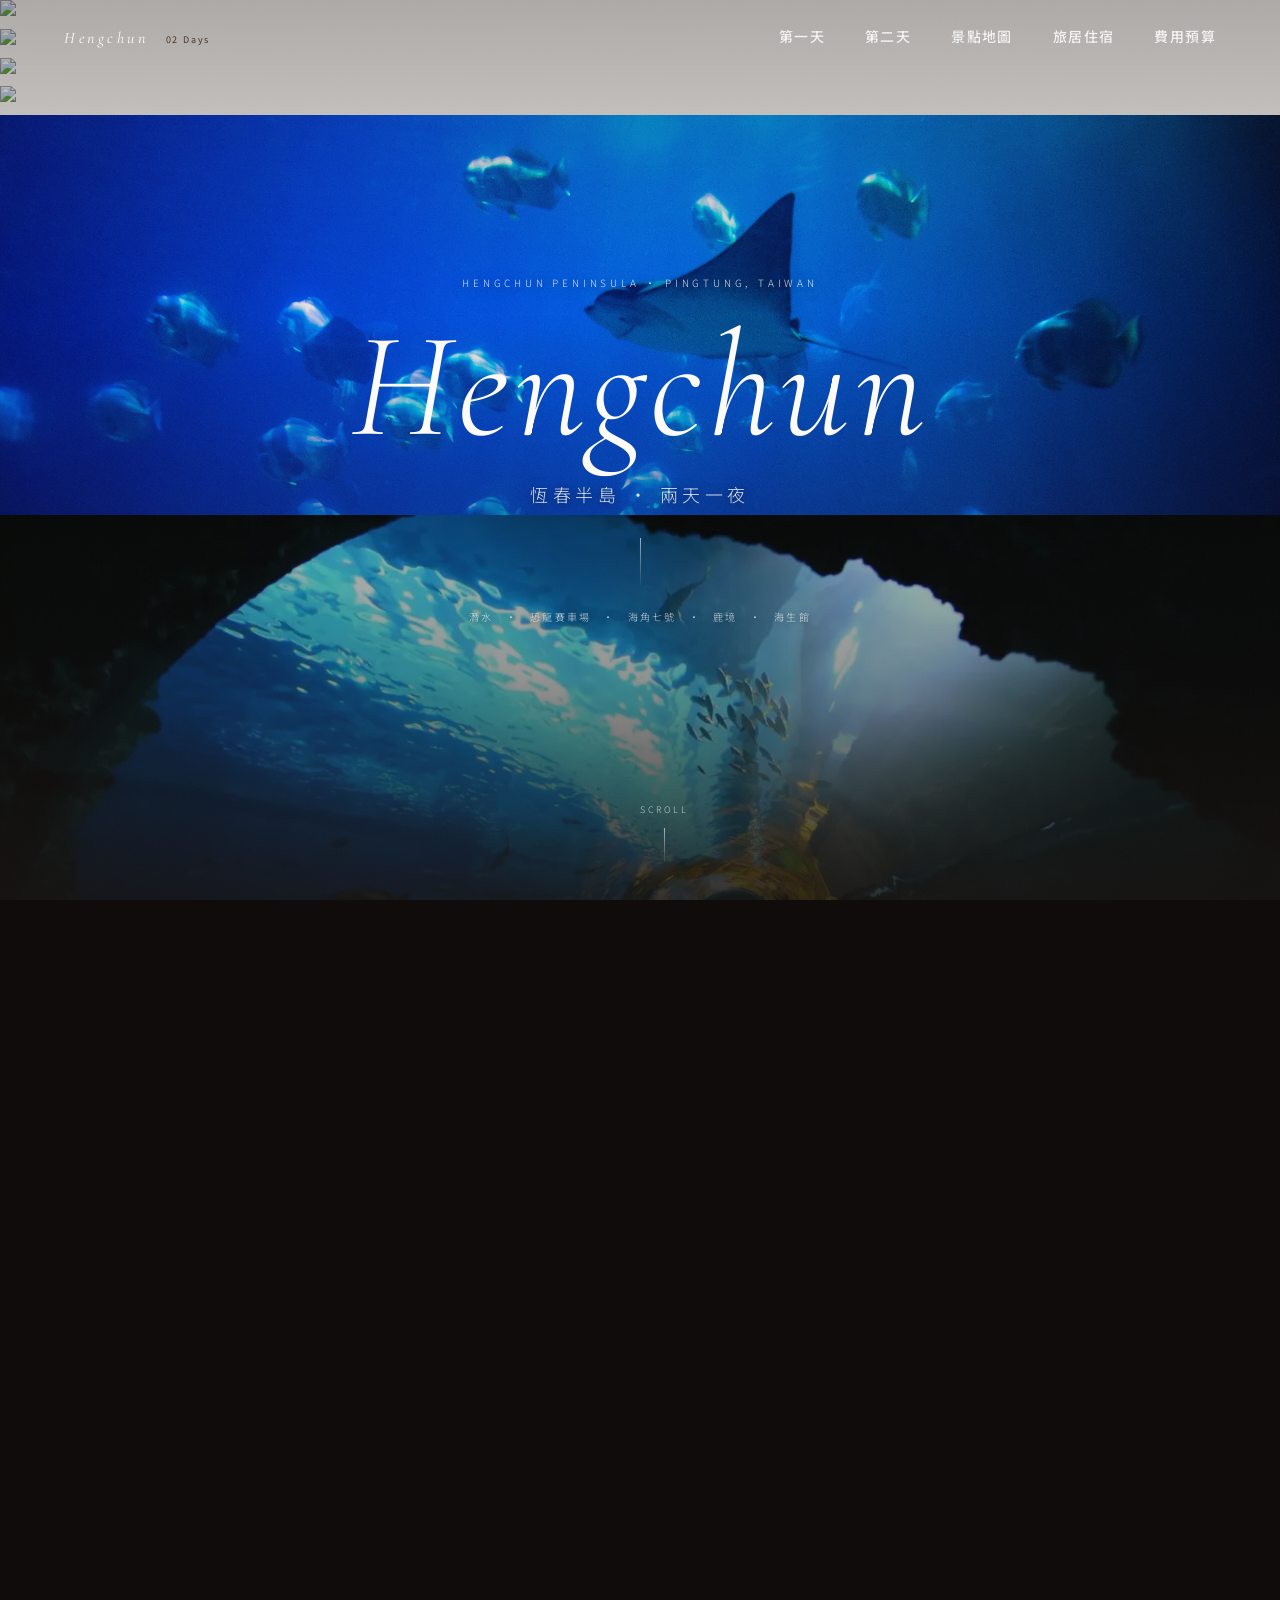
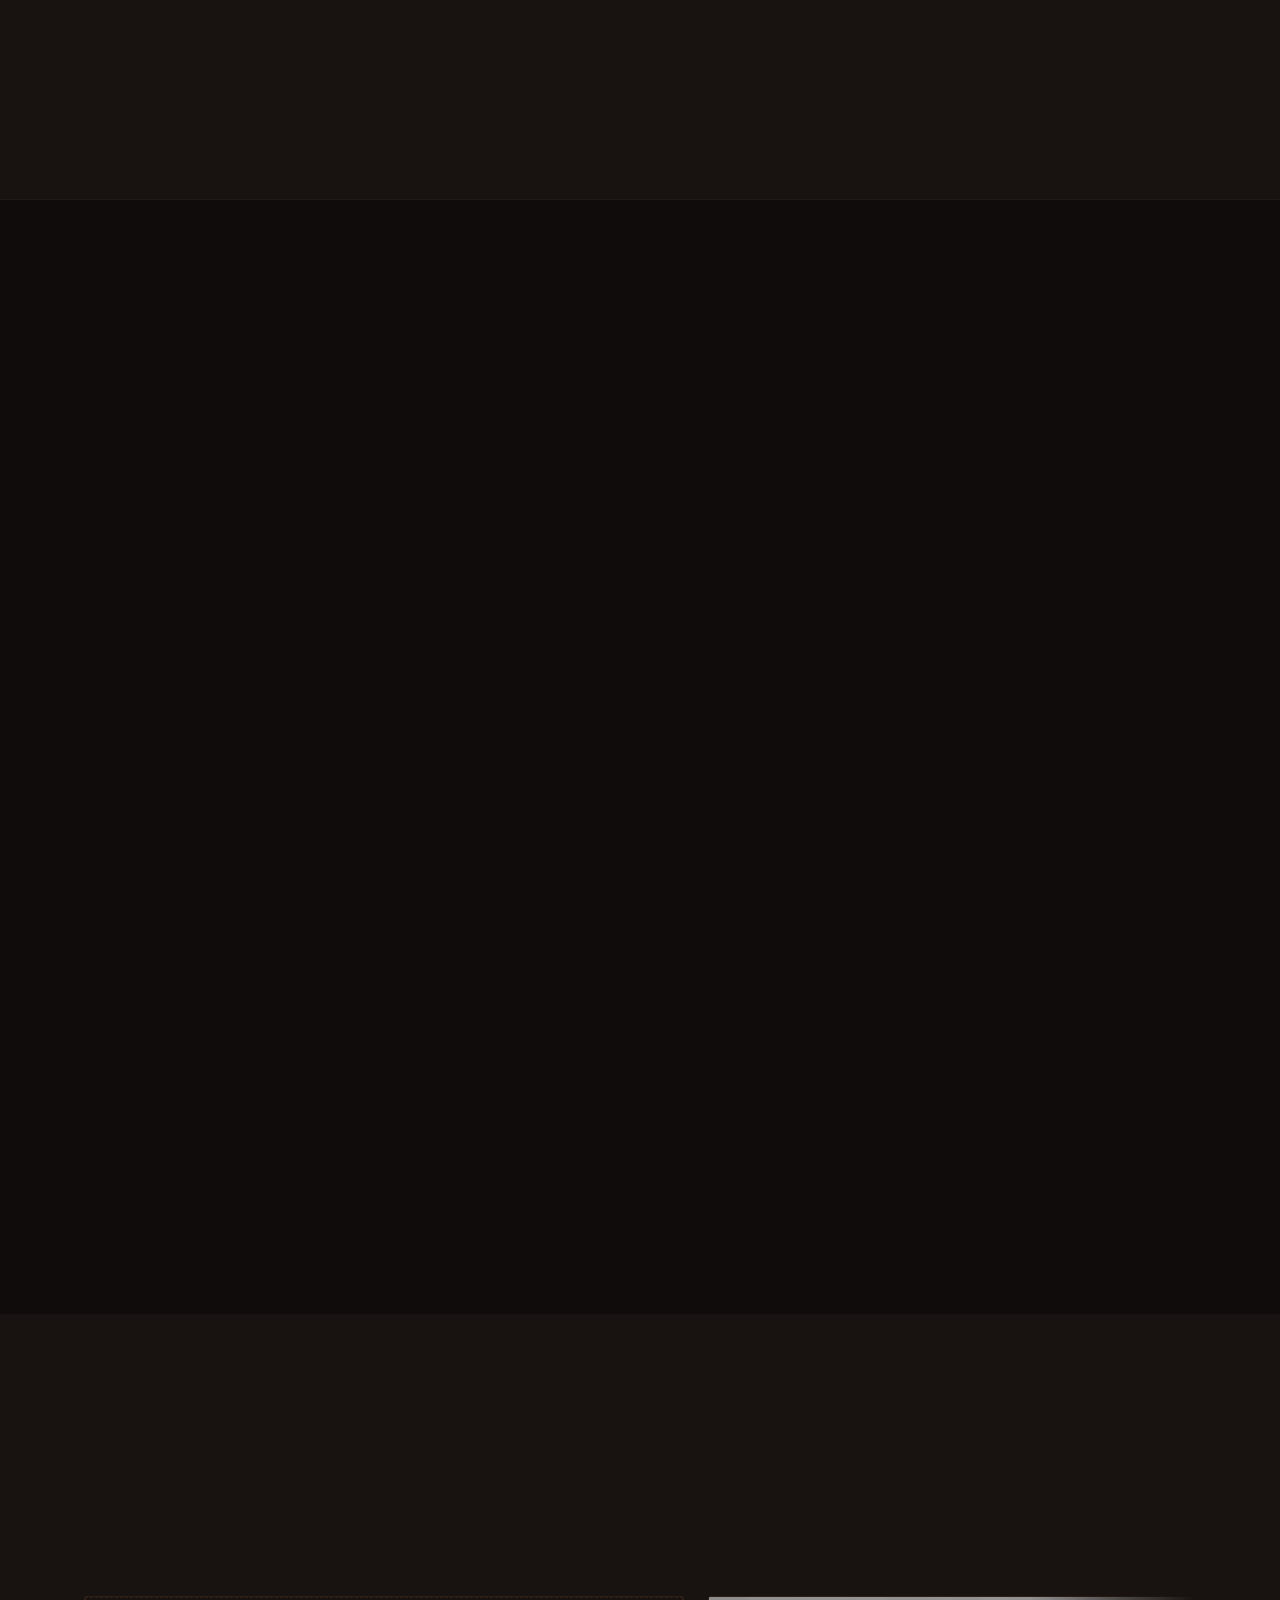
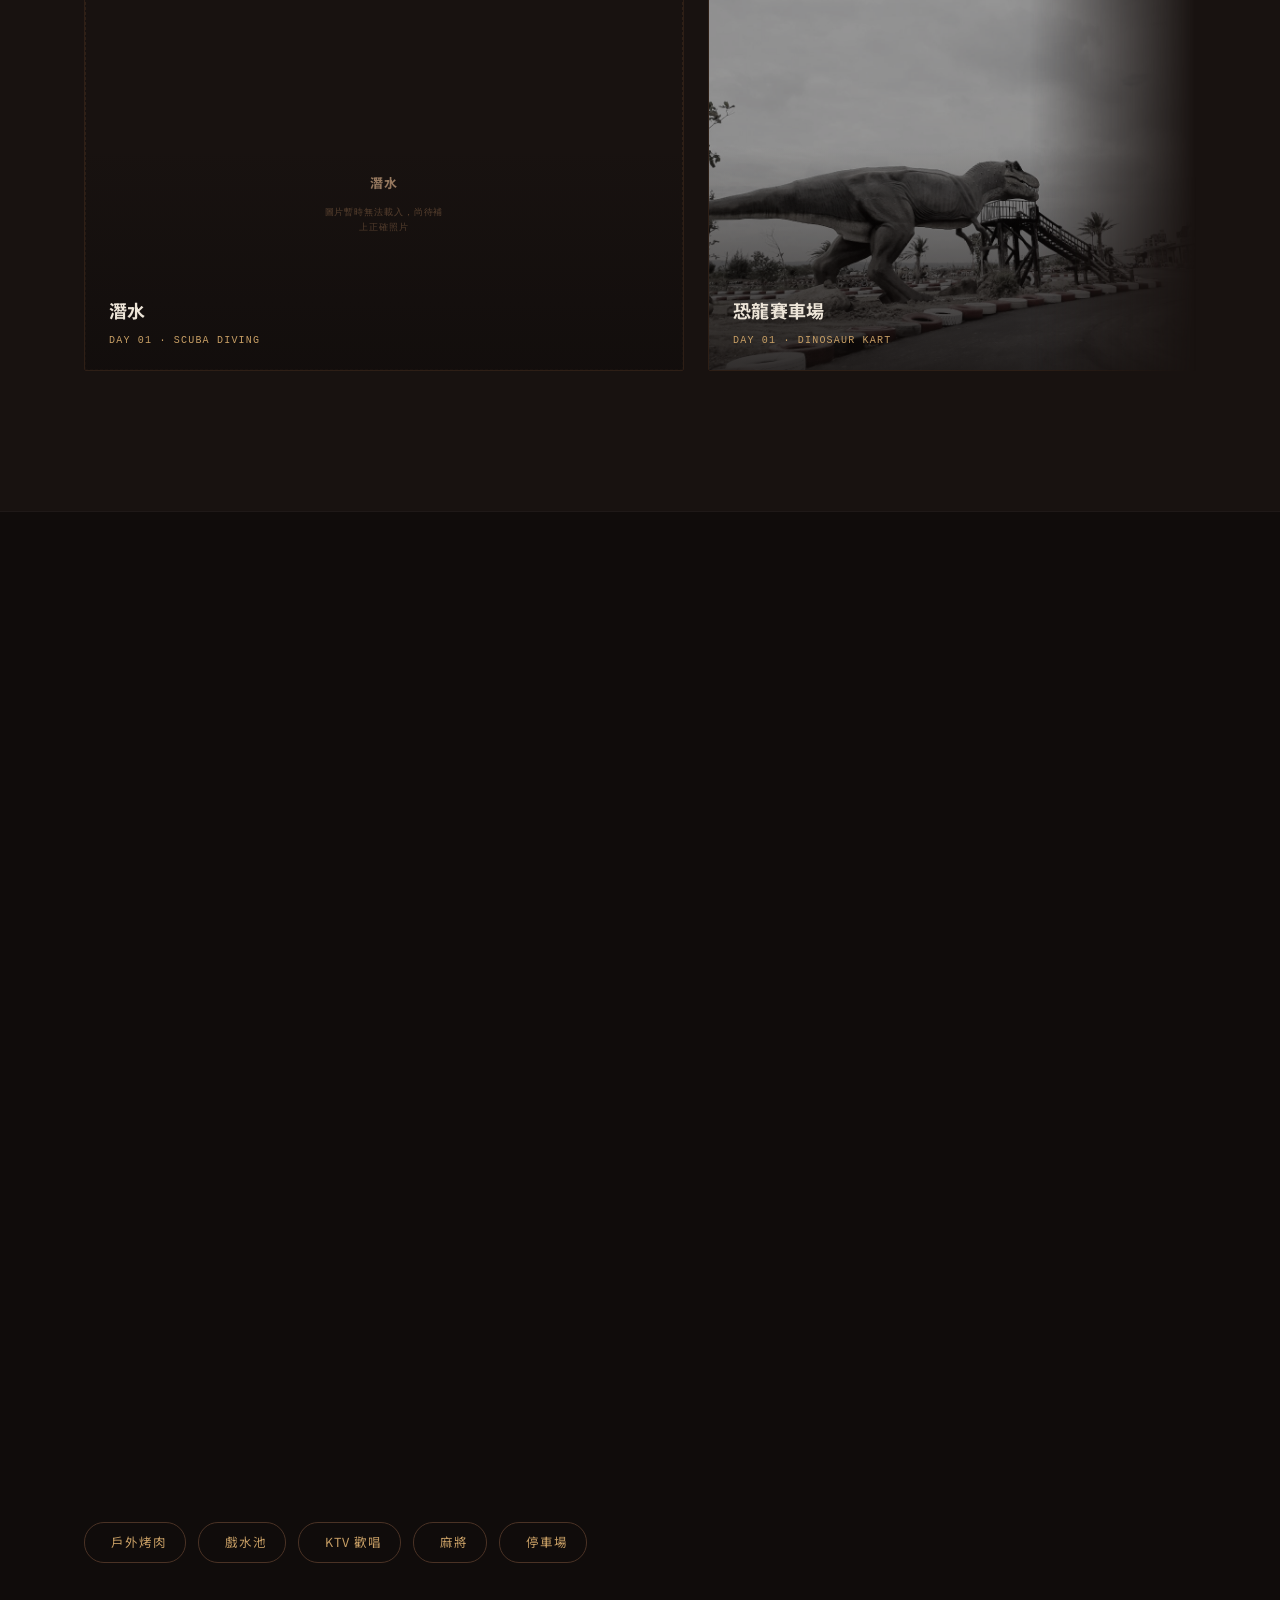
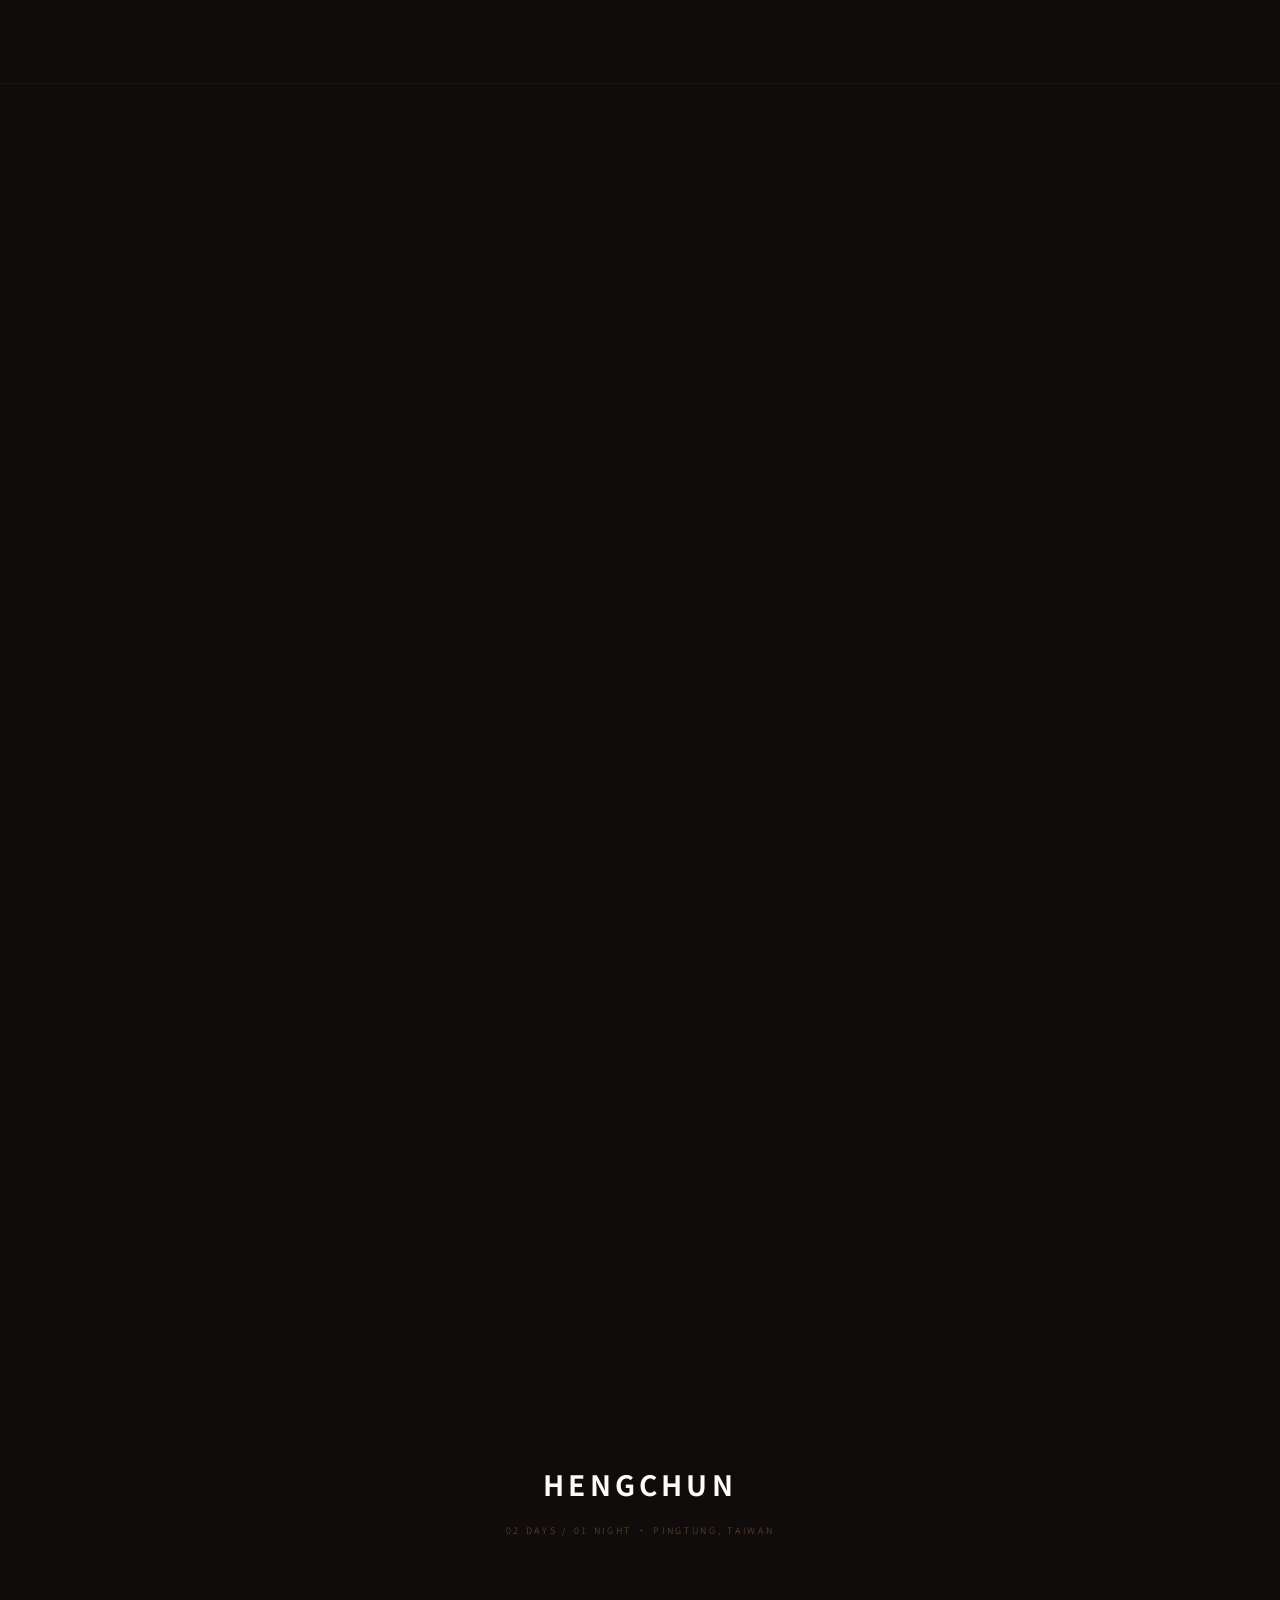
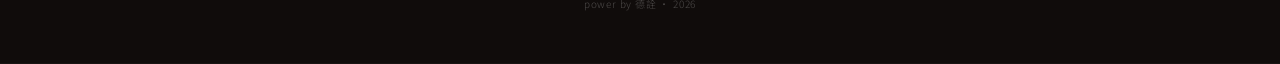
==== 恆春兩天一夜.html @ 7e2b0927 "Init Hengchun trip website" ====
<!DOCTYPE html>
<html lang="zh-Hant">
<head>
<meta charset="UTF-8">
<meta name="viewport" content="width=device-width, initial-scale=1.0">
<title>恆春兩天一夜｜HENGCHUN · 02 DAYS ONE NIGHT</title>
<meta name="description" content="恆春半島兩天一夜行程攻略，包含潛水、恐龍賽車場、海角七號、鹿境梅花鹿、海生館，六人同行的完整預算規劃。">

<link rel="preconnect" href="https://fonts.googleapis.com">
<link rel="preconnect" href="https://fonts.gstatic.com" crossorigin>
<link href="https://fonts.googleapis.com/css2?family=Cormorant+Garamond:ital,wght@0,300;0,400;0,500;0,600;1,300;1,400;1,500&family=Noto+Sans+TC:wght@300;400;500;700&display=swap" rel="stylesheet">

<link rel="stylesheet" href="https://cdnjs.cloudflare.com/ajax/libs/Swiper/11.0.5/swiper-bundle.min.css">
<script src="https://unpkg.com/lucide@latest/dist/umd/lucide.js"></script>

<style>
/* ================================================================
   HENGCHUN — 重設計版本 2.0
   Hoshinoya 精品旅宿 × 日式手感 × 南國暖棕
   Curtain Reveal · Parallax · Paper Texture · Magazine Editorial
   ================================================================ */

:root {
  /* ─── 色盤：深色系反轉（Gary's Lab 黑/金棕風格） ─── */
  --c-950: #FEFCF9;   /* 原極深，現改為暖白 */
  --c-900: #EDE5D8;   /* 象牙白 */
  --c-800: #D8C8B4;   /* 亞麻白 */
  --c-700: #C4A888;   /* 米沙 */
  --c-600: #A8876A;   /* 沙棕 */
  --c-500: #C89F65;   /* 金棕 (主強調色) */
  --c-400: #6B4E38;   /* 焦糖 */
  --c-300: #4A3225;   /* 紅棕 */
  --c-200: #2E1F16;   /* 栗木 */
  --c-100: #231916;   /* 深栗 */
  --c-50:  #181210;   /* 深黑棕 */
  --c-25:  #100C0B;   /* 極致深黑底 */
  --teal:  #6DB3A2;   /* 亮海色 (用於點綴) */
  --white: #FEFCF9;   /* 絕對白 */

  /* ─── 字體：最多兩種 + mono ─── */
  --f-display: 'Cormorant Garamond', 'Times New Roman', serif;
  --f-body:    'Noto Sans TC', -apple-system, BlinkMacSystemFont, sans-serif;
  --f-mono:    'Noto Sans Mono', 'SF Mono', 'Consolas', 'Liberation Mono', monospace;

  --container: 1240px;
  --gutter: clamp(20px, 5vw, 64px);
  --radius-s: 1px;
  --radius-m: 2px;

  --ease-out: cubic-bezier(0.16, 1, 0.3, 1);
  --ease-in-out: cubic-bezier(0.65, 0, 0.35, 1);
  --dur-s: 0.4s;
  --dur-m: 0.7s;
  --dur-l: 1.1s;
}

*, *::before, *::after { box-sizing: border-box; margin: 0; padding: 0; }
html { scroll-behavior: smooth; scroll-padding-top: 80px; }

body {
  font-family: var(--f-body);
  background: var(--c-25);
  color: var(--c-950);
  line-height: 1.8;
  font-weight: 300;
  -webkit-font-smoothing: antialiased;
  overflow-x: hidden;
}

img { display: block; max-width: 100%; }
a { color: inherit; text-decoration: none; }
button { font-family: inherit; background: none; border: none; cursor: pointer; color: inherit; }
ul { list-style: none; }
::selection { background: var(--c-700); color: var(--white); }

@media (prefers-reduced-motion: reduce) {
  *, *::before, *::after {
    animation-duration: 0.01ms !important;
    animation-iteration-count: 1 !important;
    transition-duration: 0.01ms !important;
    scroll-behavior: auto !important;
  }
}

.wrap { max-width: var(--container); margin: 0 auto; padding-left: var(--gutter); padding-right: var(--gutter); }

/* ─── 紙質感紋理 overlay ─── */
body::before {
  content: '';
  position: fixed;
  inset: 0;
  z-index: 9999;
  pointer-events: none;
  opacity: 0.028;
  background-image: url("data:image/svg+xml,%3Csvg xmlns='http://www.w3.org/2000/svg' width='300' height='300'%3E%3Cfilter id='n'%3E%3CfeTurbulence type='fractalNoise' baseFrequency='0.75' numOctaves='4' stitchTiles='stitch'/%3E%3C/filter%3E%3Crect width='300' height='300' filter='url(%23n)' opacity='1'/%3E%3C/svg%3E");
  background-size: 200px;
}

/* ─── 通用排版 ─── */
.eyebrow {
  font-family: var(--f-mono);
  font-size: 9.5px;
  letter-spacing: 0.12em;
  color: var(--c-500);
  font-weight: 400;
  display: flex;
  align-items: center;
  gap: 10px;
}
.eyebrow::before { content: '//'; color: var(--c-400); flex-shrink: 0; }

.mono-tag {
  font-family: var(--f-mono);
  font-size: 9px;
  letter-spacing: 0.08em;
  color: var(--c-500);
  background: var(--c-100);
  border: 1px solid var(--c-200);
  padding: 3px 8px;
  border-radius: 2px;
}

h1, h2, h3 { font-family: var(--f-body); font-weight: 700; letter-spacing: -0.02em; color: var(--c-950); }

.num { font-family: var(--f-body); font-weight: 700; }

/* ================================================================
   TOP PROGRESS BAR
   ================================================================ */
#progress-bar {
  position: fixed;
  top: 0; left: 0;
  height: 3px;
  width: 0%;
  background: var(--c-500);
  z-index: 9998;
  transition: width 0.1s linear;
  pointer-events: none;
}

.btn-line {
  display: inline-flex;
  align-items: center;
  gap: 10px;
  font-family: var(--f-body);
  font-size: 11px;
  font-weight: 500;
  letter-spacing: 0.18em;
  text-transform: uppercase;
  padding-bottom: 7px;
  border-bottom: 1px solid var(--c-300);
  transition: border-color 0.35s var(--ease-out), gap 0.35s var(--ease-out);
}
.btn-line:hover { border-color: var(--c-950); gap: 16px; }

/* ================================================================
   CURTAIN REVEAL — 布簾進場動畫
   ================================================================ */
.curtain-wrap {
  position: fixed;
  inset: 0;
  z-index: 10000;
  pointer-events: none;
  display: flex;
}
.curtain-left, .curtain-right {
  flex: 1;
  background: var(--c-25);
  transition: transform 1.4s cubic-bezier(0.77, 0, 0.18, 1);
  transition-delay: 0.3s;
  position: relative;
}
/* 刮痕紋理在布簾上 */
.curtain-left::after, .curtain-right::after {
  content: '';
  position: absolute;
  inset: 0;
  background-image: repeating-linear-gradient(
    90deg,
    transparent,
    transparent 3px,
    rgba(255,255,255,0.012) 3px,
    rgba(255,255,255,0.012) 4px
  );
}

/* 中央 logo on curtain */
.curtain-logo {
  position: fixed;
  top: 50%;
  left: 50%;
  transform: translate(-50%, -50%);
  z-index: 10001;
  text-align: center;
  color: var(--c-200);
  pointer-events: none;
  opacity: 1;
  transition: opacity 0.5s ease 1.3s;
}
.curtain-logo .cl-title {
  font-family: var(--f-body);
  font-size: clamp(28px, 5vw, 54px);
  font-weight: 700;
  letter-spacing: 0.06em;
  line-height: 1;
  color: var(--white);
}
.curtain-logo .cl-sub {
  font-family: var(--f-mono);
  font-size: 10px;
  letter-spacing: 0.4em;
  text-transform: uppercase;
  margin-top: 14px;
}
.curtain-logo .cl-progress {
  font-family: var(--f-mono);
  font-size: 13px;
  letter-spacing: 0.1em;
  color: var(--c-500);
  margin-top: 24px;
  font-weight: 500;
}
.curtain-logo .cl-line {
  width: 1px;
  height: 40px;
  background: linear-gradient(var(--c-300), transparent);
  margin: 20px auto 0;
  animation: curtainLinePulse 1.5s ease-in-out infinite;
}
@keyframes curtainLinePulse {
  0%, 100% { opacity: 0.4; }
  50% { opacity: 1; }
}

/* 打開狀態 */
.curtain-opened .curtain-left {
  transform: translateX(-100%);
}
.curtain-opened .curtain-right {
  transform: translateX(100%);
}
.curtain-opened .curtain-logo {
  opacity: 0;
  pointer-events: none;
}
.curtain-done { display: none; }

/* ================================================================
   NAV
   ================================================================ */
.nav {
  position: fixed;
  top: 0; left: 0; right: 0;
  z-index: 200;
  padding: 24px var(--gutter);
  display: flex;
  align-items: center;
  justify-content: space-between;
  transition: background var(--dur-m) var(--ease-out),
              padding var(--dur-m) var(--ease-out),
              box-shadow var(--dur-m) var(--ease-out);
}
.nav.scrolled {
  background: rgba(16, 12, 11, 0.65);
  backdrop-filter: blur(24px);
  -webkit-backdrop-filter: blur(24px);
  padding: 16px var(--gutter);
  box-shadow: 0 1px 0 rgba(255, 255, 255, 0.08);
}
.nav-brand {
  font-family: var(--f-display);
  font-size: 16px;
  letter-spacing: 0.22em;
  color: var(--white);
  font-weight: 400;
  font-style: italic;
  transition: color var(--dur-m) var(--ease-out);
}
.nav-brand span {
  font-family: var(--f-body);
  font-style: normal;
  color: var(--c-300);
  margin-left: 10px;
  font-size: 9px;
  letter-spacing: 0.2em;
  font-weight: 400;
}


.nav-links { display: flex; gap: 40px; }
.nav-links a {
  font-family: var(--f-body);
  font-size: 14px;
  letter-spacing: 0.1em;
  text-transform: uppercase;
  font-weight: 500;
  color: rgba(255, 255, 255, 0.85);
  position: relative;
  padding-bottom: 4px;
  transition: color var(--dur-m) var(--ease-out);
}
.nav-links a::after {
  content: '';
  position: absolute;
  left: 0; bottom: 0;
  width: 0; height: 1px;
  background: currentColor;
  transition: width 0.35s var(--ease-out);
}
.nav-links a:hover::after { width: 100%; }


.nav-toggle { display: none; width: 28px; height: 20px; position: relative; z-index: 210; }
.nav-toggle span { position: absolute; left: 0; right: 0; height: 1px; background: var(--white); transition: all 0.35s var(--ease-out); }

.nav-toggle span:nth-child(1) { top: 0; }
.nav-toggle span:nth-child(2) { top: 9px; width: 70%; }
.nav-toggle span:nth-child(3) { top: 18px; }
.nav-toggle.open span:nth-child(1) { transform: translateY(9px) rotate(45deg); }
.nav-toggle.open span:nth-child(2) { opacity: 0; transform: translateX(-10px); }
.nav-toggle.open span:nth-child(3) { transform: translateY(-9px) rotate(-45deg); }

.mobile-menu {
  position: fixed;
  inset: 0;
  background: var(--c-950);
  z-index: 190;
  display: flex;
  flex-direction: column;
  align-items: flex-start;
  justify-content: center;
  gap: 32px;
  padding: 0 var(--gutter);
  transform: translateX(-100%);
  transition: transform 0.6s var(--ease-out);
}
.mobile-menu.open { transform: translateX(0); }
.mobile-menu a {
  font-family: var(--f-body);
  font-size: 28px;
  color: var(--c-100);
  font-weight: 700;
  letter-spacing: -0.01em;
}
.mobile-menu .eyebrow { color: var(--c-400); margin-bottom: 10px; }

/* ================================================================
   HERO — 視差
   ================================================================ */
.hero {
  position: relative;
  height: 100svh;
  min-height: 600px;
  width: 100%;
  overflow: hidden;
  background: var(--c-950);
}
.hero-swiper, .hero-swiper .swiper-slide { height: 100%; width: 100%; }
.hero-swiper img { width: 100%; height: 110%; object-fit: cover; object-position: center; transform: translateY(0); }
.hero-overlay {
  position: absolute; inset: 0;
  background: linear-gradient(
    180deg,
    rgba(23, 18, 16, 0.35) 0%,
    rgba(23, 18, 16, 0.1) 35%,
    rgba(23, 18, 16, 0.45) 75%,
    rgba(23, 18, 16, 0.88) 100%
  );
  z-index: 2;
  pointer-events: none;
}
.hero-content {
  position: absolute; inset: 0; z-index: 3;
  display: flex; flex-direction: column;
  align-items: center; justify-content: center;
  text-align: center;
  color: var(--white);
  padding: 0 24px;
}
.hero-eyebrow {
  font-family: var(--f-body);
  font-size: 10px;
  letter-spacing: 0.38em;
  text-transform: uppercase;
  color: rgba(255, 255, 255, 0.85);
  text-shadow: 0 2px 12px rgba(0,0,0,0.6);
  margin-bottom: 28px;
  opacity: 0;
  animation: fadeUp 1s var(--ease-out) 2s forwards;
}
.hero-title {
  font-family: var(--f-display);
  font-weight: 300;
  font-style: italic;
  font-size: clamp(60px, 12vw, 150px);
  line-height: 0.88;
  letter-spacing: 0.04em;
  opacity: 0;
  animation: fadeUp 1.2s var(--ease-out) 2.2s forwards;
}
.hero-sub {
  font-family: var(--f-body);
  font-size: clamp(14px, 2vw, 18px);
  color: rgba(255, 255, 255, 0.85);
  text-shadow: 0 2px 12px rgba(0,0,0,0.6);
  margin-top: 26px;
  font-weight: 300;
  letter-spacing: 0.25em;
  opacity: 0;
  animation: fadeUp 1.2s var(--ease-out) 2.4s forwards;
}
.hero-divider {
  width: 1px;
  height: 50px;
  background: linear-gradient(rgba(255, 255, 255, 0.6), transparent);
  margin: 28px auto 0;
  opacity: 0;
  animation: fadeUp 1.2s var(--ease-out) 2.6s forwards;
}
.hero-tags {
  margin-top: 20px;
  font-size: 10px;
  letter-spacing: 0.22em;
  color: rgba(255, 255, 255, 0.75);
  text-shadow: 0 2px 8px rgba(0,0,0,0.6);
  font-family: var(--f-body);
  font-weight: 300;
  opacity: 0;
  animation: fadeUp 1.2s var(--ease-out) 2.8s forwards;
}
.hero-scroll {
  position: absolute; bottom: 36px; left: 50%;
  transform: translateX(-50%); z-index: 3;
  display: flex; flex-direction: column;
  align-items: center; gap: 10px;
  color: rgba(255, 255, 255, 0.7);
  opacity: 0;
  animation: fadeUp 1.2s var(--ease-out) 3s forwards;
}
.hero-scroll span { font-family: var(--f-body); font-size: 9px; letter-spacing: 0.28em; text-transform: uppercase; }
.hero-scroll .line { width: 1px; height: 36px; background: linear-gradient(rgba(255, 255, 255, 0.6), transparent); animation: scrollLine 2.2s ease-in-out infinite; }

@keyframes fadeUp { from { opacity: 0; transform: translateY(24px); } to { opacity: 1; transform: translateY(0); } }
@keyframes scrollLine {
  0% { transform: scaleY(0); transform-origin: top; }
  50% { transform: scaleY(1); transform-origin: top; }
  51% { transform-origin: bottom; }
  100% { transform: scaleY(0); transform-origin: bottom; }
}

/* Hero pagination — 細條樣式，更高端 */
.hero-swiper .swiper-pagination {
  bottom: 28px;
  display: flex;
  align-items: center;
  justify-content: center;
  gap: 6px;
}
.hero-swiper .swiper-pagination-bullet {
  background: var(--c-100);
  opacity: 0.35;
  width: 20px;
  height: 1px;
  border-radius: 1px;
  margin: 0 !important;
  transition: width 0.4s var(--ease-out), opacity 0.4s;
}
.hero-swiper .swiper-pagination-bullet-active {
  opacity: 1;
  background: var(--white);
  width: 40px;
}
@media (max-width: 640px) {
  .hero-swiper .swiper-pagination-bullet { width: 14px; }
  .hero-swiper .swiper-pagination-bullet-active { width: 28px; }
}

/* ================================================================
   SECTION — 通用
   ================================================================ */
section { position: relative; }
.section-pad { padding: 120px 0; }
.section-pad-sm { padding: 80px 0; }
.section-head { max-width: 560px; margin-bottom: 70px; }
.section-head h2 {
  font-size: clamp(28px, 3.8vw, 44px);
  margin-top: 20px;
  line-height: 1.25;
  letter-spacing: -0.02em;
}
.bg-alt { background: var(--c-50); border-bottom: 1px solid rgba(255, 255, 255, 0.03); }
.bg-dark { background: var(--c-25); border-bottom: 1px solid rgba(255, 255, 255, 0.03); color: var(--c-900); }
.bg-dark h1, .bg-dark h2, .bg-dark h3 { color: var(--c-950); }
.divider { height: 1px; background: var(--c-200); width: 100%; }
.divider-dark { height: 1px; background: rgba(255,255,255,0.1); width: 100%; }

/* ================================================================
   SCROLL REVEAL — 強化版（大幅度滑入）
   ================================================================ */
.reveal {
  opacity: 0;
  transform: translateY(50px);
  transition: opacity 1s var(--ease-out), transform 1s var(--ease-out);
}
.reveal.in { opacity: 1; transform: translateY(0); }

.reveal-stag > * {
  opacity: 0;
  transform: translateY(40px);
  transition: opacity 0.9s var(--ease-out), transform 0.9s var(--ease-out);
}
.reveal-stag.in > * { opacity: 1; transform: translateY(0); }
.reveal-stag.in > *:nth-child(1) { transition-delay: 0.05s; }
.reveal-stag.in > *:nth-child(2) { transition-delay: 0.18s; }
.reveal-stag.in > *:nth-child(3) { transition-delay: 0.31s; }
.reveal-stag.in > *:nth-child(4) { transition-delay: 0.44s; }
.reveal-stag.in > *:nth-child(5) { transition-delay: 0.57s; }
.reveal-stag.in > *:nth-child(6) { transition-delay: 0.70s; }

/* 圖片專屬：高級縮放揭開 */
.reveal-img {
  clip-path: inset(15%);
  transform: scale(1.08);
  opacity: 0;
  transition: clip-path 1.4s cubic-bezier(0.16, 1, 0.3, 1), transform 1.4s cubic-bezier(0.16, 1, 0.3, 1), opacity 1s;
}
.reveal-img.in {
  clip-path: inset(0);
  transform: scale(1);
  opacity: 1;
}

/* ================================================================
   TRIP INTRO
   ================================================================ */
.intro {
  display: grid;
  grid-template-columns: 0.92fr 1.08fr;
  gap: clamp(40px, 7vw, 100px);
  align-items: center;
}
@media (max-width: 860px) { .intro { grid-template-columns: 1fr; gap: 50px; } }

.intro-media {
  position: relative;
  aspect-ratio: 3/4;
  overflow: hidden;
  border-radius: var(--radius-s);
}
.intro-media img { width: 100%; height: 105%; object-fit: cover; transition: transform 1.6s var(--ease-out); }
.intro-media:hover img { transform: scale(1.04); }
.intro-media .frame {
  position: absolute; inset: 16px;
  border: 1px solid rgba(250, 247, 242, 0.4);
  pointer-events: none;
}

.intro-text .eyebrow { margin-bottom: 24px; }
.intro-text blockquote {
  font-family: var(--f-body);
  font-weight: 700;
  font-size: clamp(16px, 1.8vw, 22px);
  line-height: 1.8;
  color: var(--c-950);
  margin-bottom: 30px;
  letter-spacing: 0.02em;
}
.intro-text p { color: var(--c-600); font-size: 14px; max-width: 46ch; line-height: 1.9; }

.intro-stats {
  display: flex; gap: 36px;
  margin-top: 48px;
  padding-top: 36px;
  border-top: 1px solid var(--c-200);
}
.intro-stats div b {
  display: block;
  font-family: var(--f-mono);
  font-size: 38px;
  font-weight: 500;
  color: var(--c-800);
  line-height: 1;
  letter-spacing: -0.03em;
}
.intro-stats div span {
  font-size: 9px;
  letter-spacing: 0.1em;
  color: var(--c-500);
  font-family: var(--f-mono);
  margin-top: 6px;
  display: block;
}

/* ================================================================
   TIMELINE (DAY 01 / DAY 02) — 雜誌大氣版
   ================================================================ */
.day-head {
  display: flex;
  align-items: flex-end;
  justify-content: space-between;
  gap: 20px;
  flex-wrap: wrap;
  margin-bottom: 80px;
  padding-bottom: 40px;
  border-bottom: 1px solid var(--c-200);
}
.day-num {
  font-family: var(--f-body);
  font-size: clamp(72px, 12vw, 148px);
  font-weight: 700;
  line-height: 0.85;
  color: var(--c-950);
  letter-spacing: -0.04em;
}
.day-label {
  font-family: var(--f-body);
  font-size: clamp(18px, 2.4vw, 26px);
  font-weight: 700;
  margin-top: 8px;
  letter-spacing: -0.01em;
}
.day-meta {
  text-align: right;
  font-family: var(--f-body);
  font-size: 11px;
  letter-spacing: 0.08em;
  color: var(--c-500);
  max-width: 240px;
  line-height: 1.9;
}
.bg-alt .day-head { border-bottom-color: var(--c-200); }

.timeline { display: flex; flex-direction: column; gap: 0; }

.stop {
  position: relative;
  display: grid;
  grid-template-columns: 1fr;
  gap: 30px;
  padding: 60px 0;
  border-bottom: 1px solid var(--c-200);
}
.stop:last-child { border-bottom: none; }

@media (min-width: 900px) {
  .stop {
    grid-template-columns: 1fr 1fr;
    gap: 80px;
    padding: 80px 0;
    align-items: center;
  }
  .stop:nth-child(even) .stop-media { order: 2; }
  .stop:nth-child(even) .stop-info { order: 1; }
  .stop:nth-child(even) .stop-info .tag-row { justify-content: flex-start; }
}

.stop-index-num {
  position: absolute;
  font-family: var(--f-display);
  font-size: clamp(80px, 8vw, 120px);
  font-weight: 300;
  font-style: italic;
  color: var(--c-400);
  line-height: 1;
  top: -10px;
  right: 20px;
  z-index: 10;
  opacity: 0.8;
  text-shadow: 0 4px 24px rgba(0, 0, 0, 0.7);
  letter-spacing: -0.04em;
  pointer-events: none;
  user-select: none;
}
@media (max-width: 899px) { .stop-index-num { display: none; } }

.stop-index {
  font-family: var(--f-mono);
  font-size: 11px;
  letter-spacing: 0.15em;
  color: var(--c-500);
}
.tag-row { display: flex; gap: 8px; align-items: center; margin: 12px 0 18px; flex-wrap: wrap; }
.tag {
  font-family: var(--f-mono);
  font-size: 10px;
  letter-spacing: 0.1em;
  font-weight: 500;
  padding: 5px 12px;
  border: 1px solid var(--c-300);
  border-radius: 20px;
  color: var(--c-600);
}
.tag.main { background: var(--c-500); color: var(--c-25); border-color: var(--c-500); font-weight: 700; }
.tag.optional { border-style: dashed; }
.tag.teal { border-color: var(--teal); color: var(--teal); }

.stop-info h3 {
  font-size: clamp(22px, 2.4vw, 30px);
  line-height: 1.25;
  letter-spacing: -0.02em;
  position: relative; z-index: 1;
}
.stop-info p {
  color: var(--c-600);
  font-size: 13.5px;
  margin-top: 16px;
  max-width: 42ch;
  line-height: 1.9;
  position: relative; z-index: 1;
}
.stop-price {
  margin-top: 22px;
  font-family: var(--f-body);
  font-size: 18px;
  color: var(--c-800);
  letter-spacing: 0em;
  font-weight: 400;
  position: relative; z-index: 1;
  line-height: 1.6;
}
.stop-price b {
  font-size: 26px;
  font-weight: 700;
  font-family: var(--f-body);
  color: var(--c-950);
  font-style: normal;
}
.stop-cta { display: flex; margin-top: 26px; position: relative; z-index: 1; }

.stop-media {
  position: relative;
  border-radius: var(--radius-s);
  overflow: hidden;
  aspect-ratio: 5/4;
  cursor: pointer;
  background: var(--c-200);
}
.stop-media .swiper { width: 100%; height: 100%; }
.stop-media img { width: 100%; height: 100%; object-fit: cover; transition: transform 1s var(--ease-out); }
.stop-media:hover img { transform: scale(1.04); }
.stop-media .media-count {
  position: absolute; right: 14px; bottom: 14px; z-index: 5;
  font-family: var(--f-body); font-size: 10px; letter-spacing: 0.08em; color: var(--white);
  background: rgba(23, 18, 16, 0.55); backdrop-filter: blur(4px);
  padding: 5px 11px; border-radius: 20px;
  display: flex; align-items: center; gap: 6px;
}

/* fallback 優雅卡片 */
.media-fallback {
  position: absolute; inset: 0;
  display: flex; flex-direction: column;
  align-items: center; justify-content: center;
  text-align: center; gap: 12px; padding: 24px;
  background: var(--c-50);
  border: 1px dashed var(--c-200);
  color: var(--c-500);
}
.media-fallback i { opacity: 0.5; width: 28px; height: 28px; }
.media-fallback b { font-family: var(--f-body); font-size: 13px; color: var(--c-600); font-weight: 700; letter-spacing: 0.05em; }
.media-fallback span { font-family: var(--f-mono); font-size: 9px; color: var(--c-400); max-width: 22ch; line-height: 1.7; letter-spacing: 0.1em; }

/* ================================================================
   PLACES — 橫向滾動畫廊 (Gary's Lab Style)
   ================================================================ */
.gallery-grid {
  display: flex; gap: 24px; overflow-x: auto; scroll-snap-type: x mandatory;
  padding-bottom: 20px;
  padding-right: 15vw; /* 給予視覺未盡感暗示 */
  mask-image: linear-gradient(to right, black 85%, transparent 100%);
  -webkit-mask-image: linear-gradient(to right, black 85%, transparent 100%);
  scrollbar-width: none;
  -webkit-overflow-scrolling: touch;
}
.gallery-grid::-webkit-scrollbar { display: none; }

.g-item {
  position: relative; overflow: hidden;
  border-radius: var(--radius-m); cursor: pointer;
  flex: 0 0 calc(100% - 20px);
  scroll-snap-align: center;
  aspect-ratio: 4/3;
  border: 1px solid var(--c-200);
  transition: box-shadow 0.5s var(--ease-out), border-color 0.5s var(--ease-out);
}
@media (min-width: 760px) { .g-item { flex: 0 0 600px; aspect-ratio: 16/10; } }

.g-item:hover {
  border-color: var(--c-500);
  box-shadow: 0 0 40px -10px rgba(200, 159, 101, 0.15);
}

.g-item img { 
  width: 100%; height: 100%; object-fit: cover; 
  transition: transform 1.2s cubic-bezier(0.16, 1, 0.3, 1), filter 0.8s var(--ease-out); 
  filter: grayscale(80%) brightness(0.6);
}
.g-item:hover img { transform: scale(1.05); filter: grayscale(0%) brightness(1); }

.g-item::after {
  content: ''; position: absolute; inset: 0;
  background: linear-gradient(0deg, rgba(16, 12, 11, 0.9) 0%, rgba(16, 12, 11, 0) 60%);
  opacity: 0.8; transition: opacity 0.4s;
  pointer-events: none;
}
.g-item:hover::after { opacity: 1; }

.g-caption { position: absolute; left: 24px; right: 24px; bottom: 20px; z-index: 3; color: var(--c-950); }
.g-caption b { font-family: var(--f-body); font-size: 18px; font-weight: 700; display: block; letter-spacing: 0.02em; color: var(--c-900); }
.g-caption span { font-family: var(--f-mono); font-size: 10px; letter-spacing: 0.12em; color: var(--c-500); text-transform: uppercase; margin-top: 6px; display: block; }
.g-zoom {
  position: absolute; top: 16px; right: 16px; z-index: 3;
  width: 36px; height: 36px; border-radius: 50%;
  background: rgba(16, 12, 11, 0.6); backdrop-filter: blur(4px); border: 1px solid var(--c-300);
  display: flex; align-items: center; justify-content: center;
  color: var(--c-500); opacity: 0; transition: opacity 0.4s, transform 0.4s;
  transform: scale(0.8);
}
.g-item:hover .g-zoom { opacity: 1; transform: scale(1); }


/* ================================================================
   STAY — 宇悅・木光旅居
   ================================================================ */
.stay-head {
  display: flex; align-items: flex-start;
  justify-content: space-between; gap: 30px;
  flex-wrap: wrap; margin-bottom: 56px;
}
.stay-title h2 { font-size: clamp(28px, 3.8vw, 44px); }
.stay-title p.stay-sub {
  font-family: var(--f-body);
  font-size: 10px; letter-spacing: 0.22em;
  color: var(--c-400); margin-top: 12px; text-transform: uppercase;
}
.stay-info-list { display: flex; gap: 36px; flex-wrap: wrap; }
.stay-info-list div { font-size: 13px; }
.stay-info-list div label {
  display: block; font-family: var(--f-body); font-size: 9px;
  letter-spacing: 0.2em; text-transform: uppercase;
  color: var(--c-400); margin-bottom: 8px;
}
.stay-info-list div p { color: var(--c-950); font-family: var(--f-body); font-size: 14px; font-weight: 500; letter-spacing: 0.05em; }

.stay-gallery { display: grid; grid-template-columns: 1.5fr 1fr; gap: 12px; }
.stay-gallery .stay-main { position: relative; aspect-ratio: 1/1; overflow: hidden; border-radius: var(--radius-s); cursor: pointer; }
.stay-gallery .stay-side { display: grid; grid-template-rows: repeat(2, 1fr); gap: 12px; }
.stay-gallery .stay-side-item { position: relative; overflow: hidden; border-radius: var(--radius-s); cursor: pointer; }
.stay-gallery img { width: 100%; height: 100%; object-fit: cover; transition: transform 1s var(--ease-out); }
.stay-gallery a:hover img { transform: scale(1.04); }
@media (max-width: 759px) { .stay-gallery { grid-template-columns: 1fr; } }

.stay-facil { margin-top: 48px; display: flex; gap: 12px; flex-wrap: wrap; }
.stay-facil span {
  font-family: var(--f-body);
  font-size: 12.5px; letter-spacing: 0.08em;
  color: var(--c-500);
  border: 1px solid var(--c-300);
  padding: 8px 18px; border-radius: 20px;
  display: flex; align-items: center; gap: 8px;
  font-weight: 400;
}

/* ================================================================
   BUDGET
   ================================================================ */
.budget-total {
  display: flex; flex-wrap: wrap;
  align-items: flex-end; gap: 40px;
  justify-content: space-between;
  padding-bottom: 50px; margin-bottom: 50px;
  border-bottom: 1px solid var(--c-200);
}
.budget-total .amt {
  font-family: var(--f-body);
  font-size: clamp(56px, 10vw, 104px);
  font-weight: 700;
  color: var(--c-950);
  line-height: 0.9;
  letter-spacing: -0.03em;
}
.budget-total .amt small { font-size: 30px; color: var(--c-500); margin-right: 4px; vertical-align: middle; font-style: normal; }
.budget-total .label {
  font-family: var(--f-body);
  font-size: 9px; letter-spacing: 0.22em;
  color: var(--c-500); text-transform: uppercase; margin-bottom: 16px;
}
.budget-total .people-count { display: flex; align-items: center; gap: 16px; }
.budget-total .people-count .n {
  font-family: var(--f-mono);
  font-size: 44px; color: var(--c-800); font-weight: 500;
  letter-spacing: -0.03em;
}
.budget-total .people-count span {
  font-family: var(--f-body); font-size: 9px;
  letter-spacing: 0.18em; color: var(--c-500);
  text-transform: uppercase; max-width: 10ch; line-height: 1.6;
}
.budget-note-line { font-size: 12.5px; color: var(--c-500); max-width: 44ch; line-height: 1.8; }

.person-grid { display: grid; grid-template-columns: repeat(3, 1fr); gap: 16px; }
@media (max-width: 900px) { .person-grid { grid-template-columns: repeat(2, 1fr); } }
@media (max-width: 560px) { .person-grid { grid-template-columns: 1fr; } }

.person-card {
  background: var(--c-25);
  border: 1px solid var(--c-200);
  border-radius: var(--radius-m);
  padding: 32px 28px;
  cursor: pointer;
  transition: border-color 0.4s var(--ease-out), box-shadow 0.4s var(--ease-out), transform 0.4s var(--ease-out);
}
.person-card:hover {
  border-color: var(--c-500);
  box-shadow: 0 10px 40px -10px rgba(0, 0, 0, 0.8);
  transform: translateY(-4px);
}
.person-card-top { display: flex; align-items: center; justify-content: space-between; }
.person-name { font-family: var(--f-body); font-size: 18px; font-weight: 700; letter-spacing: -0.01em; }
.person-toggle {
  width: 28px; height: 28px; border-radius: 50%;
  border: 1px solid var(--c-300);
  display: flex; align-items: center; justify-content: center;
  transition: transform 0.5s cubic-bezier(0.16, 1, 0.3, 1), background 0.3s, border-color 0.3s, color 0.3s;
  color: var(--c-500);
}
.person-card:hover .person-toggle {
  border-color: var(--c-500);
}
.person-card.open .person-toggle {
  transform: rotate(135deg) scale(1.1);
  background: var(--c-500); border-color: var(--c-500); color: var(--c-25);
}
.person-total {
  font-family: var(--f-mono);
  font-size: 26px; color: var(--c-800);
  margin-top: 16px; font-weight: 500;
  letter-spacing: -0.02em;
}
.person-total span {
  font-size: 9px; letter-spacing: 0.14em; color: var(--c-500);
  display: block; font-family: var(--f-body); font-style: normal;
  text-transform: uppercase; margin-top: 4px;
}
.person-detail {
  max-height: 0; overflow: hidden;
  transition: max-height 0.5s var(--ease-out), margin-top 0.5s var(--ease-out);
}
.person-card.open .person-detail { max-height: 420px; margin-top: 20px; }
.person-detail-inner {
  padding-top: 18px;
  border-top: 1px solid var(--c-200);
  display: flex; flex-direction: column; gap: 10px;
}
.p-row { display: flex; justify-content: space-between; font-size: 12.5px; color: var(--c-600); }
.p-row b { color: var(--c-950); font-weight: 700; font-family: var(--f-body); font-size: 13.5px; }

.budget-foot { margin-top: 64px; display: grid; grid-template-columns: 1fr 1fr; gap: 40px; }
@media (max-width: 760px) { .budget-foot { grid-template-columns: 1fr; } }
.foot-card {
  background: var(--c-50); border: 1px solid var(--c-200);
  padding: 34px; border-radius: var(--radius-s);
}
.foot-card h4 {
  font-family: var(--f-body); font-size: 16px; font-weight: 700;
  display: flex; align-items: center; gap: 10px;
  margin-bottom: 20px; letter-spacing: -0.01em;
}
.foot-card h4 i { width: 16px; height: 16px; color: var(--teal); }
.foot-card ol, .foot-card ul { display: flex; flex-direction: column; gap: 12px; }
.foot-card li { font-size: 13px; color: var(--c-600); padding-left: 20px; position: relative; line-height: 1.8; }
.foot-card li::before { content: '—'; position: absolute; left: 0; color: var(--c-300); }
.foot-card li b { color: var(--c-800); font-weight: 700; }

/* ================================================================
   FOOTER
   ================================================================ */
.footer { padding: 90px 0 50px; text-align: center; }
.footer .fbrand {
  font-family: var(--f-body);
  font-weight: 700;
  font-size: 28px; color: var(--white);
  letter-spacing: 0.15em;
  text-transform: uppercase;
}
.footer .fsub {
  font-family: var(--f-body);
  font-size: 9px; letter-spacing: 0.3em;
  color: var(--c-400); margin-top: 14px; text-transform: uppercase;
}
.footer .fpower {
  margin-top: 56px; font-size: 10px;
  color: rgba(255, 255, 255, 0.25);
  font-family: var(--f-body); letter-spacing: 0.08em;
}

/* ================================================================
   DRAWER
   ================================================================ */
.drawer-backdrop {
  position: fixed; inset: 0;
  background: rgba(23, 18, 16, 0.6);
  backdrop-filter: blur(3px);
  -webkit-backdrop-filter: blur(3px);
  z-index: 300;
  opacity: 0; pointer-events: none;
  transition: opacity 0.45s var(--ease-out);
}
.drawer-backdrop.open { opacity: 1; pointer-events: auto; }
.drawer {
  position: fixed; top: 0; right: 0; bottom: 0;
  width: min(580px, 100%);
  background: var(--c-25);
  z-index: 301;
  transform: translateX(100%);
  transition: transform 0.6s var(--ease-out);
  overflow-y: auto;
}
.drawer.open { transform: translateX(0); }
.drawer-media { position: relative; aspect-ratio: 6/5; }
.drawer-media .swiper { height: 100%; }
.drawer-media img { width: 100%; height: 100%; object-fit: cover; }
.drawer-close {
  position: absolute; top: 20px; right: 20px; z-index: 10;
  width: 40px; height: 40px; border-radius: 50%;
  background: rgba(23, 18, 16, 0.5); backdrop-filter: blur(4px);
  color: var(--white); display: flex; align-items: center; justify-content: center;
}
.drawer-body { padding: 36px var(--gutter) 64px; }
.drawer-body h3 { font-size: 26px; margin: 16px 0 20px; letter-spacing: -0.02em; }
.drawer-body p { color: var(--c-600); font-size: 13.5px; margin-bottom: 24px; line-height: 1.9; }
.drawer-price-box {
  background: var(--c-50); border: 1px solid var(--c-200);
  border-radius: var(--radius-m); padding: 22px 24px; margin-bottom: 24px;
}
.drawer-price-box .row {
  display: flex; justify-content: space-between;
  font-size: 13px; padding: 8px 0; color: var(--c-500);
}
.drawer-price-box .row b { color: var(--c-950); font-family: var(--f-mono); font-weight: 500; font-style: normal; font-size: 15px; letter-spacing: 0.05em; }
.drawer-price-box .row + .row { border-top: 1px dashed var(--c-300); }

/* ================================================================
   LIGHTBOX
   ================================================================ */
.lightbox {
  position: fixed; inset: 0;
  background: rgba(17, 12, 10, 0.97);
  z-index: 400;
  display: flex; align-items: center; justify-content: center;
  opacity: 0; pointer-events: none;
  transition: opacity 0.4s var(--ease-out);
}
.lightbox.open { opacity: 1; pointer-events: auto; }
.lightbox.open .lightbox-img-wrap { opacity: 1; transform: scale(1) translateY(0); }
.lightbox-stage { width: 100%; height: 100%; display: flex; align-items: center; justify-content: center; padding: 70px; position: relative; }
.lightbox-img-wrap { max-width: 1100px; max-height: 100%; width: 100%; text-align: center; opacity: 0; transform: scale(0.96) translateY(20px); transition: transform 0.5s cubic-bezier(0.16, 1, 0.3, 1), opacity 0.4s var(--ease-out); }
.lightbox img { max-width: 100%; max-height: 80vh; object-fit: contain; margin: 0 auto; }
.lightbox-caption { margin-top: 24px; color: var(--c-100); }
.lightbox-caption b { font-family: var(--f-body); font-size: 16px; font-weight: 700; display: block; }
.lightbox-caption span { font-family: var(--f-body); font-size: 10px; letter-spacing: 0.18em; color: var(--c-400); text-transform: uppercase; }
.lightbox-close, .lightbox-prev, .lightbox-next {
  position: absolute; z-index: 10; color: var(--white);
  width: 46px; height: 46px; border-radius: 50%;
  background: rgba(255, 255, 255, 0.07);
  display: flex; align-items: center; justify-content: center;
  transition: background 0.3s;
}
.lightbox-close:hover, .lightbox-prev:hover, .lightbox-next:hover { background: rgba(255,255,255,0.16); }
.lightbox-close { top: 24px; right: 24px; }
.lightbox-prev { left: 16px; top: 50%; margin-top: -23px; }
.lightbox-next { right: 16px; top: 50%; margin-top: -23px; }
@media (max-width: 640px) {
  .lightbox-stage { padding: 70px 14px 30px; }
  .lightbox-prev { left: 6px; } .lightbox-next { right: 6px; }
}
.lightbox-fallback { color: var(--c-200); font-family: var(--f-body); padding: 60px; text-align: center; }

/* ================================================================
   UTILITIES
   ================================================================ */
.container-narrow { max-width: 760px; }
.mt-lg { margin-top: 80px; }
.center { text-align: center; }

/* 平滑 nav mobile */
@media (max-width: 860px) {
  .nav-links { display: none; }
  .nav-toggle { display: block; }
}
</style>
</head>
<body>

<!-- ============ PROGRESS BAR ============ -->
<div id="progress-bar"></div>

<!-- ============ CURTAIN REVEAL ============ -->
<div class="curtain-wrap" id="curtainWrap">
  <div class="curtain-left" id="curtainLeft"></div>
  <div class="curtain-right" id="curtainRight"></div>
</div>
<div class="curtain-logo" id="curtainLogo">
  <div class="cl-title">Hengchun</div>
  <div class="cl-sub">恆春半島 · 02 Days One Night</div>
  <div class="cl-progress" id="curtainProgress">00%</div>
  <div class="cl-line"></div>
</div>

<!-- ============ NAV ============ -->
<nav class="nav" id="nav">
  <a href="#hero" class="nav-brand">Hengchun <span>02 Days</span></a>
  <div class="nav-links">
    <a href="#day01">第一天</a>
    <a href="#day02">第二天</a>
    <a href="#places">景點地圖</a>
    <a href="#stay">旅居住宿</a>
    <a href="#budget">費用預算</a>
  </div>
  <div class="nav-toggle" id="navToggle"><span></span><span></span><span></span></div>
</nav>
<div class="mobile-menu" id="mobileMenu">
  <span class="eyebrow">Hengchun Peninsula</span>
  <a href="#day01">第一天</a>
  <a href="#day02">第二天</a>
  <a href="#places">景點地圖</a>
  <a href="#stay">旅居住宿</a>
  <a href="#budget">費用預算</a>
</div>

<!-- ============ HERO ============ -->
<header class="hero" id="hero">
  <div class="swiper hero-swiper" id="heroSwiper">
    <div class="swiper-wrapper" id="heroSwiperWrapper"></div>
    <div class="swiper-pagination hero-dots"></div>
  </div>
  <div class="hero-overlay"></div>
  <div class="hero-content">
    <div class="hero-eyebrow">Hengchun Peninsula · Pingtung, Taiwan</div>
    <h1 class="hero-title">Hengchun</h1>
    <div class="hero-sub">恆春半島 · 兩天一夜</div>
    <div class="hero-divider"></div>
    <div class="hero-tags">潛水　·　恐龍賽車場　·　海角七號　·　鹿境　·　海生館</div>
  </div>
  <div class="hero-scroll"><span>Scroll</span><div class="line"></div></div>
</header>

<!-- ============ TRIP INTRO ============ -->
<section class="section-pad">
  <div class="wrap intro">
    <div class="intro-media reveal">
      <img src="https://commons.wikimedia.org/wiki/Special:FilePath/Kenting_Hengchun-Township_Taiwan_Beach-01.jpg" alt="恆春海岸" loading="lazy">
      <div class="frame"></div>
    </div>
    <div class="intro-text reveal">
      <div class="eyebrow">Trip Introduction</div>
      <blockquote>「把行程留給海，把時間留給恆春。」</blockquote>
      <p>潛水前一晚不喝酒、睡飽，是這趟旅程唯一的規矩。<br>剩下的時間，我們留給老街的午後、恐龍賽車場的甩尾聲，還有海生館裡的水光。<br><br>這是一趟沒有太多束縛的南國行——慢慢走，慢慢潛，慢慢看恆春。</p>
      <div class="intro-stats">
        <div><b class="num">2</b><span>Days</span></div>
        <div><b class="num">1</b><span>Night</span></div>
        <div><b class="num">6</b><span>People</span></div>
        <div><b class="num">6</b><span>Stops</span></div>
      </div>
    </div>
  </div>
</section>

<!-- ============ DAY 01 ============ -->
<section class="section-pad bg-alt" id="day01">
  <div class="wrap">
    <div class="day-head reveal">
      <div>
        <div class="day-num">01</div>
        <div class="day-label">恆春・第一天</div>
      </div>
      <div class="day-meta">出發時間　待定<br>潛水・恐龍賽車場為主線行程<br>老街／阿嘉的家／鹿境為支線</div>
    </div>
    <div class="timeline" id="day1Timeline"></div>
  </div>
</section>

<!-- ============ DAY 02 ============ -->
<section class="section-pad" id="day02">
  <div class="wrap">
    <div class="day-head reveal">
      <div>
        <div class="day-num">02</div>
        <div class="day-label">恆春・第二天</div>
      </div>
      <div class="day-meta">國立海洋生物博物館 為主線行程<br>預計 16:30 出發回家</div>
    </div>
    <div class="timeline" id="day2Timeline"></div>
  </div>
</section>

<!-- ============ PLACES ============ -->
<section class="section-pad bg-alt" id="places">
  <div class="wrap">
    <div class="section-head reveal">
      <div class="eyebrow">Places We Visit</div>
      <h2>這趟旅程，途經的地方</h2>
    </div>
    <div class="gallery-grid" id="galleryGrid"></div>
  </div>
</section>

<!-- ============ STAY ============ -->
<section class="section-pad bg-dark" id="stay">
  <div class="wrap">
    <div class="stay-head reveal">
      <div class="stay-title">
        <div class="eyebrow" style="color:var(--c-400)">Boutique Stay</div>
        <h2>宇悅・木光旅居</h2>
        <p class="stay-sub">Yu Yue · Mùguāng Homestay · Hengchun</p>
      </div>
      <div class="stay-info-list">
        <div><label>Location</label><p>屏東縣恆春鎮</p></div>
        <div><label>Guests</label><p>包區・6～16 人</p></div>
        <div><label>Stay</label><p>1 晚</p></div>
      </div>
    </div>
    <div class="stay-gallery reveal" id="stayGallery"></div>
    <div class="stay-facil">
      <span><i data-lucide="flame"></i>戶外烤肉</span>
      <span><i data-lucide="waves"></i>戲水池</span>
      <span><i data-lucide="mic-2"></i>KTV 歡唱</span>
      <span><i data-lucide="grid-3x3"></i>麻將</span>
      <span><i data-lucide="car"></i>停車場</span>
    </div>
  </div>
</section>

<!-- ============ BUDGET ============ -->
<section class="section-pad" id="budget">
  <div class="wrap">
    <div class="section-head reveal">
      <div class="eyebrow">Trip Budget</div>
      <h2>總行程與預算表</h2>
    </div>
    <div class="budget-total reveal">
      <div>
        <div class="label">Total Estimated</div>
        <div class="amt"><small>$</small>30,342</div>
      </div>
      <div class="people-count">
        <div class="n num">6</div>
        <span>People<br>Splitting</span>
      </div>
      <p class="budget-note-line">本表為「高標估算」，完全不含餐食費；若沒去鹿境或交通費有結餘，結算時多退少補。</p>
    </div>
    <div class="person-grid reveal-stag" id="personGrid"></div>
    <div class="budget-foot">
      <div class="foot-card reveal">
        <h4><i data-lucide="wallet"></i>費用備註</h4>
        <ol>
          <li>本表完全不含餐食費（午晚餐及早餐皆未計入），吃的費用看現場大家平攤。</li>
          <li>此為「高標估算」，採多退少補，若沒去鹿境或交通費有結餘，結算時統一退回。</li>
        </ol>
      </div>
      <div class="foot-card reveal">
        <h4><i data-lucide="anchor"></i>潛水與行前提醒</h4>
        <ol>
          <li><b>必備穿著：</b>請大家務必記得攜帶泳衣／泳褲與拖鞋。</li>
          <li><b>身體狀況：</b>潛水前一晚請務必睡飽，切勿飲酒；若有感冒鼻塞請提早告知。</li>
          <li><b>安全第一：</b>下水後請務必嚴格遵守教練指示，以策安全。</li>
        </ol>
      </div>
    </div>
  </div>
</section>

<!-- ============ FOOTER ============ -->
<footer class="footer bg-dark">
  <div class="fbrand">Hengchun</div>
  <div class="fsub">02 Days / 01 Night · Pingtung, Taiwan</div>
  <div class="fpower">power by 德詮 · 2026</div>
</footer>

<!-- ============ DRAWER ============ -->
<div class="drawer-backdrop" id="drawerBackdrop"></div>
<div class="drawer" id="drawer">
  <div class="drawer-media" id="drawerMedia"></div>
  <button class="drawer-close" id="drawerClose"><i data-lucide="x" style="width:18px;height:18px"></i></button>
  <div class="drawer-body">
    <div class="eyebrow" id="drawerEyebrow">Day 01</div>
    <h3 id="drawerTitle"></h3>
    <p id="drawerDesc"></p>
    <div class="drawer-price-box" id="drawerPriceBox"></div>
  </div>
</div>

<!-- ============ LIGHTBOX ============ -->
<div class="lightbox" id="lightbox">
  <div class="lightbox-stage">
    <button class="lightbox-close" id="lbClose"><i data-lucide="x" style="width:18px;height:18px"></i></button>
    <button class="lightbox-prev" id="lbPrev"><i data-lucide="chevron-left" style="width:20px;height:20px"></i></button>
    <button class="lightbox-next" id="lbNext"><i data-lucide="chevron-right" style="width:20px;height:20px"></i></button>
    <div class="lightbox-img-wrap">
      <div id="lbImgHolder"></div>
      <div class="lightbox-caption">
        <b id="lbName"></b>
        <span id="lbSub"></span>
      </div>
    </div>
  </div>
</div>

<script src="https://cdnjs.cloudflare.com/ajax/libs/Swiper/11.0.5/swiper-bundle.min.js"></script>
<script>
/* ==================================================================
   DATA — 行程 / 人員 / 價格 全部依據「恆春出遊行程與預算表_附潛水提醒.pdf」
   圖片規則：
   1. 優先使用 Wikimedia Commons Special:FilePath 可驗證圖片
   2. 無法驗證真實對應照片的地點，一律顯示優雅 fallback
   3. 絕對不使用其他景點照片頂替
   ================================================================== */

const WM = (name) => `https://commons.wikimedia.org/wiki/Special:FilePath/${name}`;

const destinations = [
  {
    id: "diving",
    title: "潛水",
    en: "Scuba Diving",
    day: 1,
    tag: "主線行程①",
    tagType: "main",
    desc: "六人中詮／祥／榮／源選擇 2,000 元的潛水行程，嘉為 1,400 元，傑為 400 元的方案。下水前務必睡飽、不飲酒，並全程遵從教練指示。",
    price: [
      { label: "詮 / 祥 / 榮 / 源", value: "$2,000／人" },
      { label: "嘉", value: "$1,400" },
      { label: "傑", value: "$400" },
    ],
    note: "圖片為墾丁／恆春海域珊瑚礁真實照片（Wikimedia Commons），可反映當地海底地貌。",
    images: [
      { src: WM("Kenting_coral_reef_%E5%A2%BE%E4%B8%81%E7%8F%8A%E7%91%9A%E7%A4%81.jpg"), caption: "墾丁珊瑚礁" },
      { src: WM("Little_Bali_Island_Coral_Reef_Beach%EF%BC%88WEI%2C_WAN-CHEN%EF%BC%89%EF%BC%8D%E5%B0%8F%E5%B7%B4%E9%87%8C%E5%B3%B6%E7%8F%8A%E7%91%9A%E7%A4%81%E5%B2%A9%E7%81%871.jpg"), caption: "小巴里島海底珊瑚礁" },
      { src: WM("Little_Bali_Island_Coral_Reef_Beach%EF%BC%88WEI%2C_WAN-CHEN%EF%BC%89%EF%BC%8D%E5%B0%8F%E5%B7%B4%E9%87%8C%E5%B3%B6%E7%8F%8A%E7%91%9A%E7%A4%81%E5%B2%A9%E7%81%873.jpg"), caption: "珊瑚礁地形" },
      { src: WM("Tomato_clownfish.jpg"), caption: "海葵與小丑魚" },
    ],
  },
  {
    id: "dinosaur-kart",
    title: "恐龍賽車場",
    en: "Dinosaur Kart",
    day: 1,
    tag: "主線行程②",
    tagType: "main",
    desc: "位於恆公路上的墾丁恐龍賽車場，以恐龍造景賽道聞名，卡丁車體驗每人 400 元；嘉選擇不參與此行程。",
    price: [
      { label: "卡丁車（嘉不參與）", value: "$400／人" },
    ],
    note: "無需備註，此為恆春恐龍賽車場實景照片。",
    images: [
      { src: "pic/kart.jpg", caption: "恐龍賽車場實景" },
    ],
  },
  {
    id: "old-street",
    title: "恆春老街",
    en: "Hengchun Old Street",
    day: 1,
    tag: "支線行程",
    tagType: "optional",
    desc: "沿著恆春古城的城門與老街散步，磚造街屋與百年城牆是這座南國小鎮最悠緩的角落，此段行程免費。",
    price: [{ label: "費用", value: "$0" }],
    note: "圖片為恆春古城實景照片。",
    images: [
      { src: "pic/old street.jpg",  caption: "恆春小鎮夜景" },
      { src: "pic/old street2.jpg", caption: "恆春老街日景" },
      { src: WM("%E6%81%86%E6%98%A5%E7%B8%A3%E5%9F%8E%E5%8D%97%E9%96%80.JPG"),   caption: "古城南門（曉春門）" },
      { src: WM("%E6%81%86%E6%98%A5%E7%B8%A3%E5%9F%8E%E5%8D%97%E9%96%80.JPG").replace('%E5%8D%97%E9%96%80', '%E5%8C%97%E9%96%80'), caption: "古城北門（拱辰門）" },
      { src: WM("City_Wall_Hengchun1.jpg"), caption: "古城城牆" },
    ],
  },
  {
    id: "cape-no-7",
    title: "海角七號・阿嘉的家",
    en: "Cape No.7 — Aga's House",
    day: 1,
    tag: "支線行程",
    tagType: "optional",
    desc: "電影《海角七號》的重要拍攝場景，恆春也因這部電影成為許多影迷造訪的南國小鎮，此段行程免費。",
    price: [{ label: "費用", value: "$0" }],
    note: "圖片為《海角七號》電影拍攝地「阿嘉的家」真實照片（Wikimedia Commons）。",
    images: [
      { src: WM("%E9%98%BF%E5%98%89%E7%9A%84%E5%AE%B6.JPG"), caption: "阿嘉的家外觀" },
      { src: WM("%E6%B5%B7%E8%A7%92%E4%B8%83%E8%99%9F%E2%80%93%E9%98%BF%E5%98%89%E7%9A%84%E5%AE%B6.jpg"), caption: "阿嘉的家正面" },
      { src: WM("%E6%B5%B7%E8%A7%92%E4%B8%83%E5%8F%B7%E9%98%BF%E5%98%89%E7%9A%84%E5%AE%B6_-_House_of_A_Jia_-_2012.02_-_panoramio.jpg"), caption: "阿嘉的家全景" },
    ],
  },
  {
    id: "luching",
    title: "鹿境梅花鹿生態園區",
    en: "Luching Deer Ecological Park",
    day: 1,
    tag: "支線・可去可不去",
    tagType: "optional",
    desc: "近距離餵食梅花鹿的生態園區，暫抓每人 250 元，是否前往可視現場狀況彈性決定。",
    price: [{ label: "暫抓費用", value: "$250／人" }],
    note: "圖片為鹿境梅花鹿生態園區實景照片。",
    images: [
      { src: "pic/deer.jpg", caption: "鹿境園區梅花鹿" },
    ],
  },
  {
    id: "nmmba",
    title: "國立海洋生物博物館",
    en: "National Museum of Marine Biology & Aquarium",
    day: 2,
    tag: "主線行程③",
    tagType: "main",
    desc: "台灣規模最大的海洋生物博物館，擁有世界級的珊瑚王國館與水族長廊；詮免費入場，其餘五人每人 450 元。",
    price: [
      { label: "詮", value: "$0" },
      { label: "其餘五人", value: "$450／人" },
    ],
    note: "圖片為海生館展區真實照片。",
    images: [
      { src: "pic/NMMBA1.jpg", caption: "大洋池魚群" },
      { src: "pic/NMMBA2.jpg", caption: "海底隧道" },
    ],
  },
];

const stay = {
  name: "宇悅・木光旅居",
  images: [
    { src: "pic/stay.jpg", caption: "木光旅居全景" },
  ],
};

// 費用表：完全依照 PDF「恆春兩天一夜．總行程與預算表」
const people = [
  { name:"詮", diving:2000, kart:400, deer:250, nmmba:0,   car:667, etc:67, insurance:65, gas:333, stay:1125, total:4907 },
  { name:"祥", diving:2000, kart:400, deer:250, nmmba:450, car:667, etc:67, insurance:65, gas:333, stay:1125, total:5357 },
  { name:"榮", diving:2000, kart:400, deer:250, nmmba:450, car:667, etc:67, insurance:65, gas:333, stay:1125, total:5357 },
  { name:"源", diving:2000, kart:400, deer:250, nmmba:450, car:667, etc:67, insurance:65, gas:333, stay:1125, total:5357 },
  { name:"傑", diving:400,  kart:400, deer:250, nmmba:450, car:667, etc:67, insurance:65, gas:333, stay:1750, total:4382 },
  { name:"嘉", diving:1400, kart:0,   deer:250, nmmba:450, car:667, etc:67, insurance:65, gas:333, stay:1750, total:4982 },
];
const itemLabels = { diving:"潛水", kart:"卡丁車", deer:"鹿境", nmmba:"海生館", car:"車資", etc:"ETC", insurance:"保險", gas:"油錢", stay:"住宿" };

/* ==================================================================
   RENDER
   ================================================================== */
const fmt = n => "$" + n.toLocaleString();

function mediaFallbackHTML(name) {
  return `<div class="media-fallback">
    <i data-lucide="image-off"></i>
    <b>${name}</b>
    <span>圖片暫時無法載入，尚待補上正確照片</span>
  </div>`;
}

window.handleStopImgError = function(imgEl, name) {
  const slide = imgEl.closest('.swiper-slide');
  const swiper = imgEl.closest('.swiper');
  if (slide && swiper) {
    slide.remove();
    if (swiper.querySelectorAll('.swiper-slide').length === 0) {
      const target = swiper.parentElement;
      target.outerHTML = mediaFallbackHTML(name);
      if (window.lucide) lucide.createIcons();
    } else if (swiper.swiper) {
      swiper.swiper.update();
    }
  } else {
    const target = imgEl.parentElement;
    target.outerHTML = mediaFallbackHTML(name);
    if (window.lucide) lucide.createIcons();
  }
};
window.handleGalleryImgError = function(imgEl, name) {
  imgEl.outerHTML = mediaFallbackHTML(name);
  if (window.lucide) lucide.createIcons();
};
window.handleLightboxImgError = function(imgEl) {
  const holder = imgEl.parentElement;
  holder.innerHTML = '<div class="lightbox-fallback">圖片暫時無法載入</div>';
};

function renderStopMedia(dest) {
  if (!dest.images || dest.images.length === 0) {
    return mediaFallbackHTML(dest.title);
  }
  const swiperId = `sw-${dest.id}`;
  const safeTitle = dest.title.replace(/'/g, "\\'");
  let slides = dest.images.map(img =>
    `<div class="swiper-slide"><img src="${img.src}" alt="${dest.title} ${img.caption || ''}" loading="lazy"
        onerror="handleStopImgError(this,'${safeTitle}')"></div>`
  ).join('');
  return `
    <div class="swiper" id="${swiperId}">
      <div class="swiper-wrapper">${slides}</div>
      <div class="swiper-pagination"></div>
    </div>
    ${dest.images.length > 1 ? `<div class="media-count"><i data-lucide="images" style="width:12px;height:12px"></i>${dest.images.length}</div>` : ''}
  `;
}

function buildTimeline(dayNum, mountId) {
  const list = destinations.filter(d => d.day === dayNum);
  const el = document.getElementById(mountId);
  el.innerHTML = list.map((d, i) => `
    <div class="stop reveal" data-id="${d.id}">
      <div class="stop-index-num">${String(i + 1).padStart(2, '0')}</div>
      <div class="stop-media reveal-img" data-open="${d.id}">${renderStopMedia(d)}</div>
      <div class="stop-info">
        <div class="stop-index">Stop ${String(i + 1).padStart(2, '0')} — ${d.en}</div>
        <div class="tag-row">
          <span class="tag ${d.tagType === 'main' ? 'main' : ''} ${d.tagType === 'optional' && d.tag.includes('可去') ? 'optional' : ''}">${d.tag}</span>
        </div>
        <h3>${d.title}</h3>
        <p>${d.desc}</p>
        <div class="stop-price">${d.price.map(p => `${p.label} <b>${p.value}</b>`).join('　')}</div>
        <div class="stop-cta"><button class="btn-line" data-open="${d.id}">查看詳情 <i data-lucide="arrow-up-right" style="width:14px;height:14px"></i></button></div>
      </div>
    </div>
  `).join('');
}

buildTimeline(1, "day1Timeline");
buildTimeline(2, "day2Timeline");

/* ---- Places gallery ---- */
const sizeCycle = ["xl", "sm", "md", "wide", "md", "sm"];
function buildGallery() {
  const el = document.getElementById("galleryGrid");
  el.innerHTML = destinations.map((d, i) => {
    const cls = sizeCycle[i % sizeCycle.length];
    const img = (d.images && d.images[0]) ? d.images[0] : null;
    const safeTitle = d.title.replace(/'/g, "\\'");
    const inner = img
      ? `<img src="${img.src}" alt="${d.title}" loading="lazy" onerror="handleGalleryImgError(this,'${safeTitle}')">`
      : mediaFallbackHTML(d.title);
    return `
      <div class="g-item ${cls}" ${img ? `data-gallery="${d.id}"` : ''}>
        ${inner}
        ${img ? `<div class="g-zoom"><i data-lucide="expand" style="width:14px;height:14px"></i></div>` : ''}
        <div class="g-caption"><b>${d.title}</b><span>Day 0${d.day} · ${d.en}</span></div>
      </div>
    `;
  }).join('');
}
buildGallery();

/* ---- Stay gallery ---- */
function buildStayGallery() {
  const el = document.getElementById("stayGallery");
  if (!stay.images || stay.images.length === 0) {
    el.innerHTML = `<div style="grid-column:1/-1;">
      <div class="media-fallback" style="position:relative; aspect-ratio:21/9; border-radius:var(--radius-s);">
        <i data-lucide="home"></i>
        <b style="color:var(--white)">宇悅・木光旅居</b>
        <span style="color:var(--c-300)">尚未能於可信來源驗證此民宿的實際照片<br>暫不顯示替代圖片</span>
      </div>
    </div>`;
    return;
  }
  const [main, ...rest] = stay.images;
  el.innerHTML = `
    <a class="stay-main" data-gallery="stay" data-idx="0"><img src="${main.src}" alt="宇悅木光旅居"></a>
    <div class="stay-side">
      ${rest.slice(0, 2).map((img, i) => `<a class="stay-side-item" data-gallery="stay" data-idx="${i + 1}"><img src="${img.src}" alt="宇悅木光旅居"></a>`).join('')}
    </div>
  `;
}
buildStayGallery();

/* ---- Budget person cards ---- */
function buildPersonGrid() {
  const el = document.getElementById("personGrid");
  el.innerHTML = people.map(p => `
    <div class="person-card" data-person="${p.name}">
      <div class="person-card-top">
        <div class="person-name">${p.name}</div>
        <div class="person-toggle"><i data-lucide="plus" style="width:13px;height:13px"></i></div>
      </div>
      <div class="person-total">${fmt(p.total)}<span>Individual Total</span></div>
      <div class="person-detail"><div class="person-detail-inner">
        ${Object.keys(itemLabels).map(k => `<div class="p-row"><span>${itemLabels[k]}</span><b>${fmt(p[k])}</b></div>`).join('')}
      </div></div>
    </div>
  `).join('');
  el.querySelectorAll('.person-card').forEach(card => {
    card.addEventListener('click', () => card.classList.toggle('open'));
  });
}
buildPersonGrid();

/* ==================================================================
   CURTAIN REVEAL — 布簾進場動畫
   ================================================================== */
const curtainWrap = document.getElementById('curtainWrap');
const curtainLogo = document.getElementById('curtainLogo');
const curtainProgress = document.getElementById('curtainProgress');

function openCurtain() {
  curtainWrap.classList.add('curtain-opened');
  curtainLogo.style.opacity = '0';
  curtainLogo.style.pointerEvents = 'none';
  setTimeout(() => {
    curtainWrap.classList.add('curtain-done');
    curtainLogo.style.display = 'none';
  }, 2000);
}

function startLoading() {
  let progress = 0;
  const interval = setInterval(() => {
    progress += Math.floor(Math.random() * 15) + 5;
    if (progress >= 100) {
      progress = 100;
      clearInterval(interval);
      curtainProgress.innerText = '100%';
      setTimeout(openCurtain, 400);
    } else {
      curtainProgress.innerText = progress.toString().padStart(2, '0') + '%';
    }
  }, 60);
}

// 等字體與資源載入後再跑 Loading
if (document.fonts && document.fonts.ready) {
  document.fonts.ready.then(() => setTimeout(startLoading, 300));
} else {
  setTimeout(startLoading, 600);
}

/* ==================================================================
   HERO SWIPER + PARALLAX
   ================================================================== */
const heroSlides = [
  { src: WM("Beautiful_view_of_Pingtung_coastline_from_Longpan_Park.jpg"),  alt: "龍磐公園海岸線" },
  { src: WM("Kenting_National_Park_Baishawan.jpg"),                          alt: "墾丁白沙灣海灘" },
  { src: WM("Kenting_Hengchun-Township_Taiwan_Sail-Rock-01.jpg"),            alt: "帆船石海岸" },
  { src: WM("Sunrise_at_low_tide_seaside_Kenting_National_Park-ID9286.jpg"), alt: "墾丁日出晨光" },
  { src: "pic/NMMBA1.jpg",                                                   alt: "海生館魚群" },
  { src: "pic/NMMBA2.jpg",                                                   alt: "海生館海底隧道" },
];
document.getElementById("heroSwiperWrapper").innerHTML = heroSlides.map(s =>
  `<div class="swiper-slide"><img src="${s.src}" alt="${s.alt}" class="hero-parallax-img"></div>`
).join('');

const heroSwiper = new Swiper('#heroSwiper', {
  loop: true,
  effect: 'fade',
  fadeEffect: { crossFade: true },
  autoplay: { delay: 6500, disableOnInteraction: false, pauseOnMouseEnter: true },
  pagination: { el: '.hero-dots', clickable: true },
  speed: 1800,
});

// 視差滾動：Hero 圖片
function updateHeroParallax() {
  const scrollY = window.scrollY;
  document.querySelectorAll('.hero-parallax-img').forEach(img => {
    img.style.transform = `translateY(${scrollY * 0.35}px)`;
  });
}
window.addEventListener('scroll', updateHeroParallax, { passive: true });

/* init all stop-media swipers */
document.querySelectorAll('.stop-media .swiper').forEach(elm => {
  new Swiper(elm, {
    loop: elm.querySelectorAll('.swiper-slide').length > 1,
    autoplay: { delay: 4500, disableOnInteraction: false, pauseOnMouseEnter: true },
    pagination: { el: elm.querySelector('.swiper-pagination'), clickable: true },
    effect: 'fade',
    fadeEffect: { crossFade: true },
    speed: 800,
  });
});

/* ==================================================================
   NAV
   ================================================================== */
const nav = document.getElementById('nav');
const progressBar = document.getElementById('progress-bar');
window.addEventListener('scroll', () => {
  nav.classList.toggle('scrolled', window.scrollY > 60);
  
  // 更新進度條
  if (progressBar) {
    const totalScroll = document.documentElement.scrollTop;
    const windowHeight = document.documentElement.scrollHeight - document.documentElement.clientHeight;
    const scroll = `${totalScroll / windowHeight * 100}%`;
    progressBar.style.width = scroll;
  }
}, { passive: true });
// 初始化進度條與導覽列狀態
window.dispatchEvent(new Event('scroll'));

const navToggle = document.getElementById('navToggle');
const mobileMenu = document.getElementById('mobileMenu');
navToggle.addEventListener('click', () => {
  navToggle.classList.toggle('open');
  mobileMenu.classList.toggle('open');
});
mobileMenu.querySelectorAll('a').forEach(a => a.addEventListener('click', () => {
  navToggle.classList.remove('open');
  mobileMenu.classList.remove('open');
}));

/* ==================================================================
   SCROLL REVEAL
   ================================================================== */
const revealObserver = new IntersectionObserver((entries) => {
  entries.forEach(entry => {
    if (entry.isIntersecting) {
      entry.target.classList.add('in');
      revealObserver.unobserve(entry.target);
    }
  });
}, { threshold: 0.1, rootMargin: "0px 0px -50px 0px" });

document.querySelectorAll('.reveal, .reveal-stag, .reveal-img').forEach(el => revealObserver.observe(el));

/* ==================================================================
   DRAWER
   ================================================================== */
const drawer = document.getElementById('drawer');
const drawerBackdrop = document.getElementById('drawerBackdrop');
const drawerMedia = document.getElementById('drawerMedia');
const drawerTitle = document.getElementById('drawerTitle');
const drawerDesc = document.getElementById('drawerDesc');
const drawerEyebrow = document.getElementById('drawerEyebrow');
const drawerPriceBox = document.getElementById('drawerPriceBox');

function openDrawer(id) {
  const d = destinations.find(x => x.id === id);
  if (!d) return;
  drawerEyebrow.textContent = `Day 0${d.day} · ${d.en}`;
  drawerTitle.textContent = d.title;
  drawerDesc.textContent = d.desc + (d.note ? `　${d.note}` : '');
  drawerPriceBox.innerHTML = d.price.map(p => `<div class="row"><span>${p.label}</span><b>${p.value}</b></div>`).join('');
  drawerMedia.innerHTML = renderStopMedia(d);
  drawer.classList.add('open');
  drawerBackdrop.classList.add('open');
  document.body.style.overflow = 'hidden';
  if (window.lucide) lucide.createIcons();
  const sw = drawerMedia.querySelector('.swiper');
  if (sw) new Swiper(sw, {
    loop: sw.querySelectorAll('.swiper-slide').length > 1,
    pagination: { el: sw.querySelector('.swiper-pagination'), clickable: true },
    effect: 'fade', fadeEffect: { crossFade: true },
  });
}
function closeDrawer() {
  drawer.classList.remove('open');
  drawerBackdrop.classList.remove('open');
  document.body.style.overflow = '';
}
document.addEventListener('click', (e) => {
  const opener = e.target.closest('[data-open]');
  if (opener) { openDrawer(opener.getAttribute('data-open')); }
});
document.getElementById('drawerClose').addEventListener('click', closeDrawer);
drawerBackdrop.addEventListener('click', closeDrawer);

/* ==================================================================
   LIGHTBOX
   ================================================================== */
const lightbox = document.getElementById('lightbox');
const lbImgHolder = document.getElementById('lbImgHolder');
const lbName = document.getElementById('lbName');
const lbSub = document.getElementById('lbSub');
let lbSet = []; let lbIndex = 0;

function openLightbox(id, startIdx = 0) {
  let dest, imgs;
  if (id === 'stay') { dest = stay; imgs = stay.images; }
  else { dest = destinations.find(x => x.id === id); imgs = dest ? dest.images : []; }
  if (!imgs || imgs.length === 0) return;
  lbSet = imgs.map(img => ({ src: img.src, caption: img.caption || '', name: dest.title || dest.name }));
  lbIndex = startIdx;
  renderLightbox();
  lightbox.classList.add('open');
  document.body.style.overflow = 'hidden';
}
function renderLightbox() {
  const item = lbSet[lbIndex];
  if (!item) { lbImgHolder.innerHTML = `<div class="lightbox-fallback">圖片暫時無法載入</div>`; return; }
  lbImgHolder.innerHTML = `<img src="${item.src}" alt="${item.name}" onerror="handleLightboxImgError(this)">`;
  lbName.textContent = item.name;
  lbSub.textContent = item.caption ? `${item.caption} · ${lbIndex + 1} / ${lbSet.length}` : `${lbIndex + 1} / ${lbSet.length}`;
}
function closeLightbox() { lightbox.classList.remove('open'); document.body.style.overflow = ''; }
document.getElementById('lbClose').addEventListener('click', closeLightbox);
document.getElementById('lbPrev').addEventListener('click', () => { lbIndex = (lbIndex - 1 + lbSet.length) % lbSet.length; renderLightbox(); });
document.getElementById('lbNext').addEventListener('click', () => { lbIndex = (lbIndex + 1) % lbSet.length; renderLightbox(); });
lightbox.addEventListener('click', (e) => { if (e.target === lightbox || e.target.classList.contains('lightbox-stage')) closeLightbox(); });
document.addEventListener('keydown', (e) => {
  if (!lightbox.classList.contains('open')) return;
  if (e.key === 'Escape') closeLightbox();
  if (e.key === 'ArrowLeft') document.getElementById('lbPrev').click();
  if (e.key === 'ArrowRight') document.getElementById('lbNext').click();
});
let touchStartX = null;
lightbox.addEventListener('touchstart', e => { touchStartX = e.touches[0].clientX; });
lightbox.addEventListener('touchend', e => {
  if (touchStartX === null) return;
  const dx = e.changedTouches[0].clientX - touchStartX;
  if (Math.abs(dx) > 50) { dx > 0 ? document.getElementById('lbPrev').click() : document.getElementById('lbNext').click(); }
  touchStartX = null;
});
document.addEventListener('click', (e) => {
  const g = e.target.closest('[data-gallery]');
  if (g) {
    const id = g.getAttribute('data-gallery');
    const idx = parseInt(g.getAttribute('data-idx') || '0', 10);
    openLightbox(id, idx);
  }
});

/* ==================================================================
   LUCIDE ICONS
   ================================================================== */
if (window.lucide) lucide.createIcons();
</script>
</body>
</html>
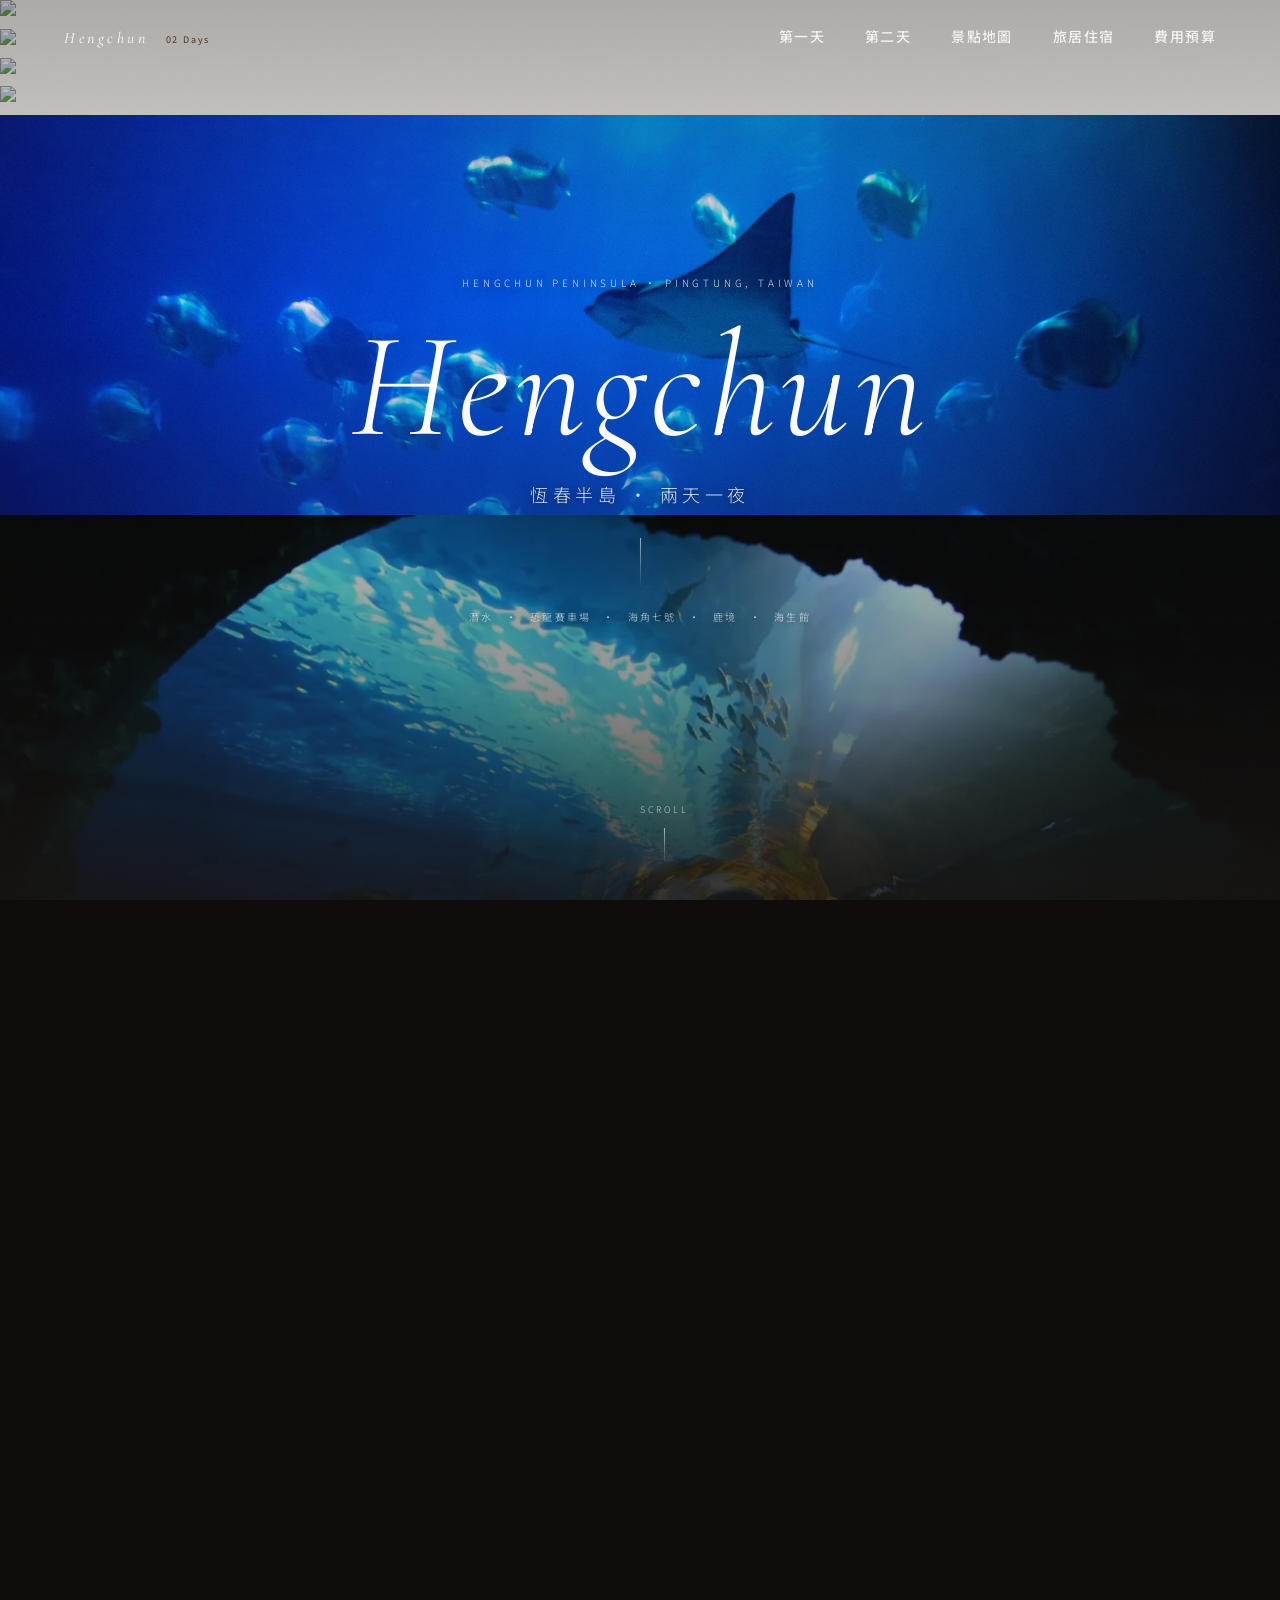
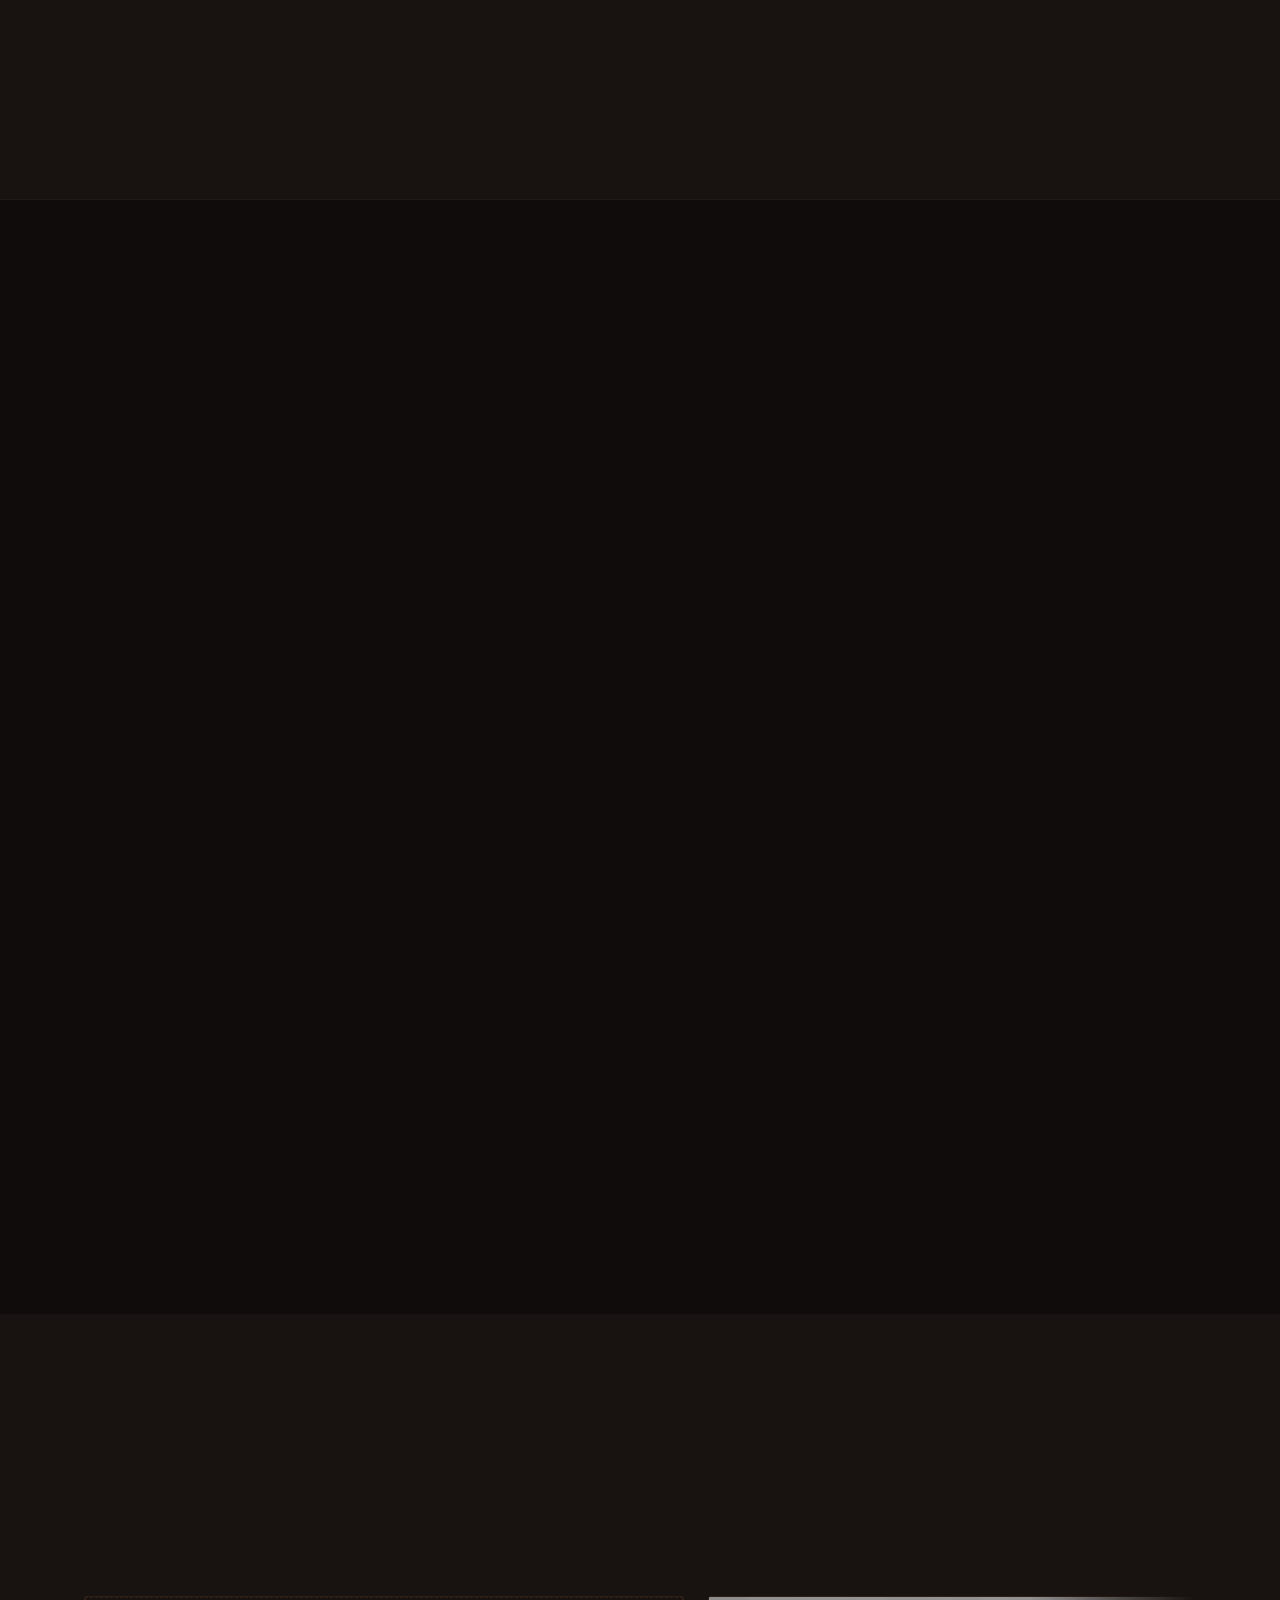
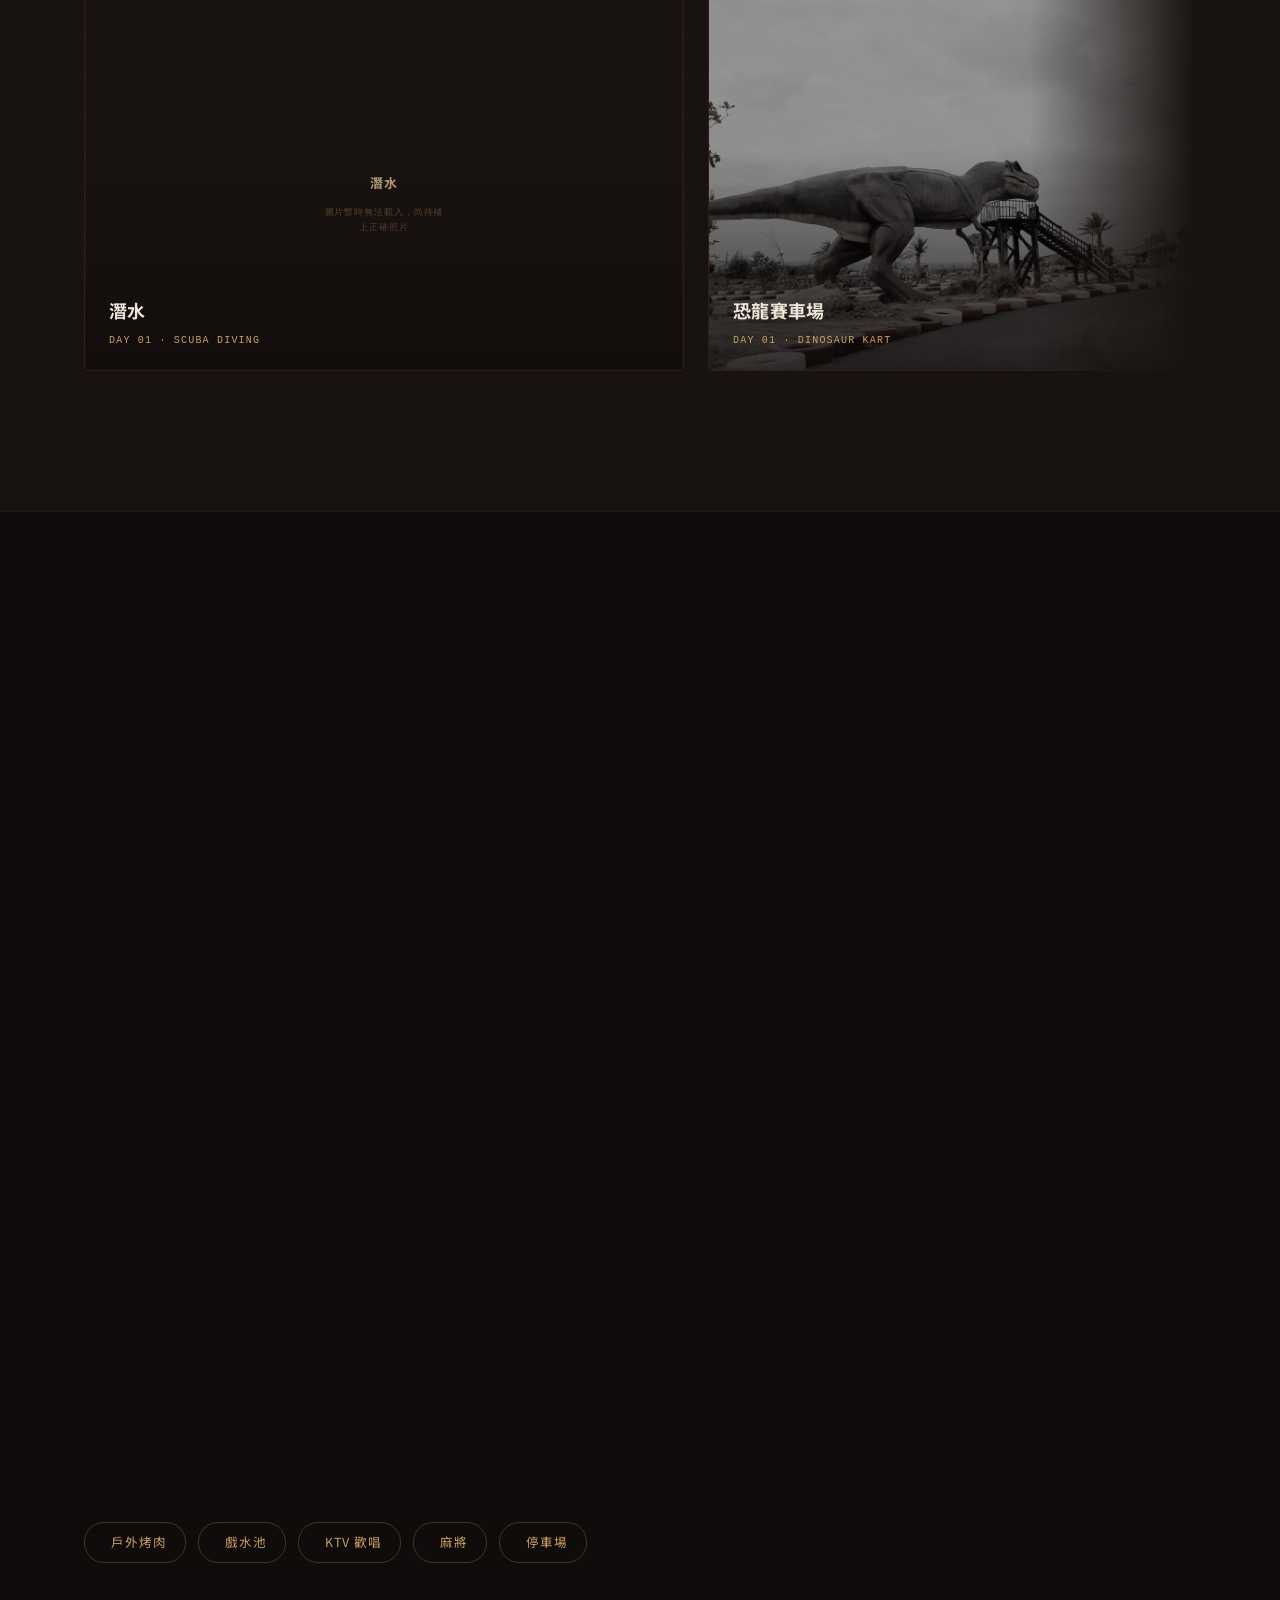
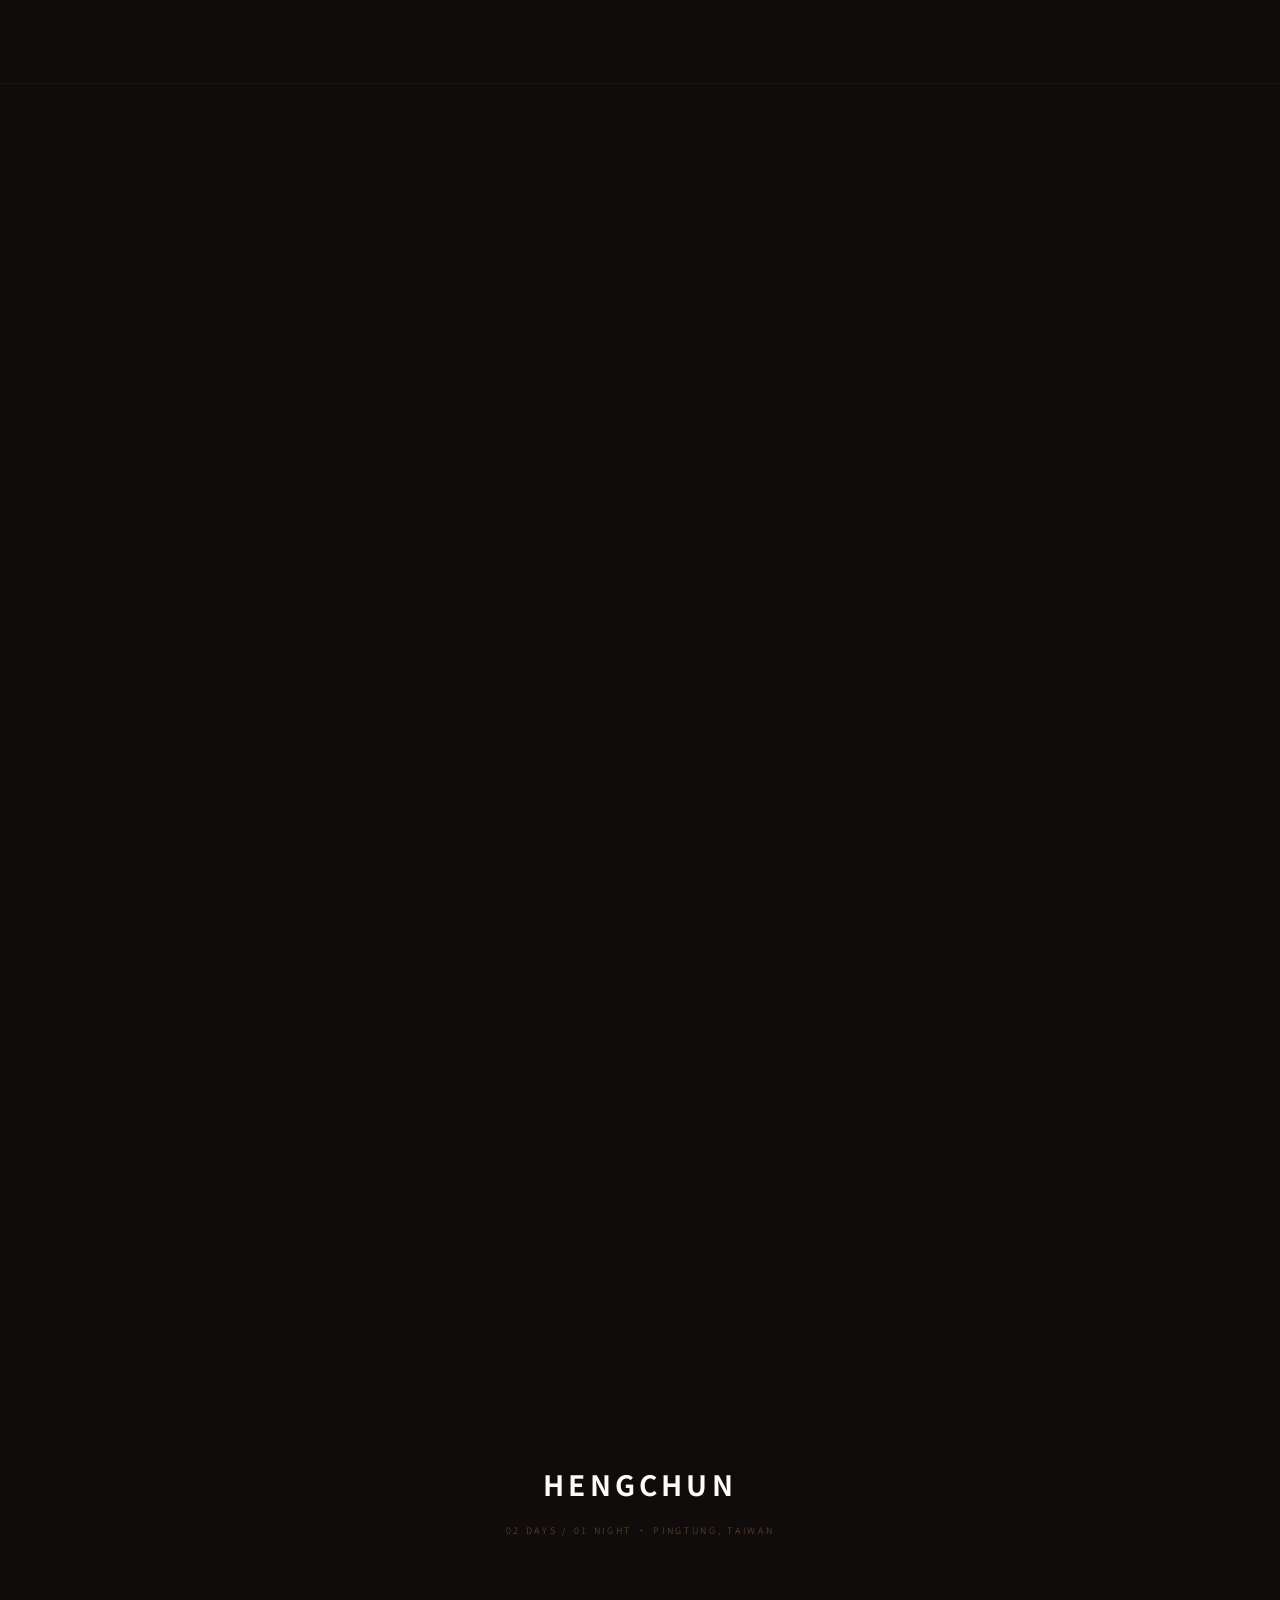
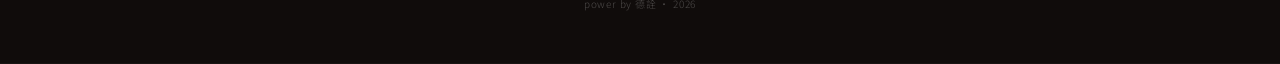
==== commit 93c7086c: "Address Grok's critique: optimize performance and contrast" ====
--- a/恆春兩天一夜.html
+++ b/恆春兩天一夜.html
@@ -134,7 +134,8 @@
   width: 0%;
   background: var(--c-500);
   z-index: 9998;
-  transition: width 0.1s linear;
+  opacity: 0;
+  transition: width 0.1s linear, opacity 0.3s var(--ease-out);
   pointer-events: none;
 }
 
@@ -167,7 +168,7 @@
   flex: 1;
   background: var(--c-25);
   transition: transform 1.4s cubic-bezier(0.77, 0, 0.18, 1);
-  transition-delay: 0.3s;
+  transition-delay: 0.4s;
   position: relative;
 }
 /* 刮痕紋理在布簾上 */
@@ -195,7 +196,7 @@
   color: var(--c-200);
   pointer-events: none;
   opacity: 1;
-  transition: opacity 0.5s ease 1.3s;
+  transition: opacity 0.4s ease;
 }
 .curtain-logo .cl-title {
   font-family: var(--f-body);
@@ -356,7 +357,11 @@
   background: var(--c-950);
 }
 .hero-swiper, .hero-swiper .swiper-slide { height: 100%; width: 100%; }
-.hero-swiper img { width: 100%; height: 110%; object-fit: cover; object-position: center; transform: translateY(0); }
+.hero-parallax-img {
+  width: 100%; height: 115%; object-fit: cover;
+  will-change: transform;
+  object-position: center; transform: translateY(0); 
+}
 .hero-overlay {
   position: absolute; inset: 0;
   background: linear-gradient(
@@ -565,7 +570,7 @@
   margin-bottom: 30px;
   letter-spacing: 0.02em;
 }
-.intro-text p { color: var(--c-600); font-size: 14px; max-width: 46ch; line-height: 1.9; }
+.intro-text p { color: var(--c-700); font-size: 14px; max-width: 46ch; line-height: 1.9; }
 
 .intro-stats {
   display: flex; gap: 36px;
@@ -688,7 +693,7 @@
   padding: 5px 12px;
   border: 1px solid var(--c-300);
   border-radius: 20px;
-  color: var(--c-600);
+  color: var(--c-700);
 }
 .tag.main { background: var(--c-500); color: var(--c-25); border-color: var(--c-500); font-weight: 700; }
 .tag.optional { border-style: dashed; }
@@ -701,7 +706,7 @@
   position: relative; z-index: 1;
 }
 .stop-info p {
-  color: var(--c-600);
+  color: var(--c-700);
   font-size: 13.5px;
   margin-top: 16px;
   max-width: 42ch;
@@ -757,7 +762,7 @@
   color: var(--c-500);
 }
 .media-fallback i { opacity: 0.5; width: 28px; height: 28px; }
-.media-fallback b { font-family: var(--f-body); font-size: 13px; color: var(--c-600); font-weight: 700; letter-spacing: 0.05em; }
+.media-fallback b { font-family: var(--f-body); font-size: 13px; color: var(--c-700); font-weight: 700; letter-spacing: 0.05em; }
 .media-fallback span { font-family: var(--f-mono); font-size: 9px; color: var(--c-400); max-width: 22ch; line-height: 1.7; letter-spacing: 0.1em; }
 
 /* ================================================================
@@ -952,7 +957,7 @@
   border-top: 1px solid var(--c-200);
   display: flex; flex-direction: column; gap: 10px;
 }
-.p-row { display: flex; justify-content: space-between; font-size: 12.5px; color: var(--c-600); }
+.p-row { display: flex; justify-content: space-between; font-size: 12.5px; color: var(--c-700); }
 .p-row b { color: var(--c-950); font-weight: 700; font-family: var(--f-body); font-size: 13.5px; }
 
 .budget-foot { margin-top: 64px; display: grid; grid-template-columns: 1fr 1fr; gap: 40px; }
@@ -968,7 +973,7 @@
 }
 .foot-card h4 i { width: 16px; height: 16px; color: var(--teal); }
 .foot-card ol, .foot-card ul { display: flex; flex-direction: column; gap: 12px; }
-.foot-card li { font-size: 13px; color: var(--c-600); padding-left: 20px; position: relative; line-height: 1.8; }
+.foot-card li { font-size: 13px; color: var(--c-700); padding-left: 20px; position: relative; line-height: 1.8; }
 .foot-card li::before { content: '—'; position: absolute; left: 0; color: var(--c-300); }
 .foot-card li b { color: var(--c-800); font-weight: 700; }
 
@@ -1028,7 +1033,7 @@
 }
 .drawer-body { padding: 36px var(--gutter) 64px; }
 .drawer-body h3 { font-size: 26px; margin: 16px 0 20px; letter-spacing: -0.02em; }
-.drawer-body p { color: var(--c-600); font-size: 13.5px; margin-bottom: 24px; line-height: 1.9; }
+.drawer-body p { color: var(--c-700); font-size: 13.5px; margin-bottom: 24px; line-height: 1.9; }
 .drawer-price-box {
   background: var(--c-50); border: 1px solid var(--c-200);
   border-radius: var(--radius-m); padding: 22px 24px; margin-bottom: 24px;
@@ -1367,8 +1372,8 @@
     price: [{ label: "費用", value: "$0" }],
     note: "圖片為恆春古城實景照片。",
     images: [
-      { src: "pic/old street.jpg",  caption: "恆春小鎮夜景" },
-      { src: "pic/old street2.jpg", caption: "恆春老街日景" },
+      { src: "pic/old_street.jpg",  caption: "恆春小鎮夜景" },
+      { src: "pic/old_street2.jpg", caption: "恆春老街日景" },
       { src: WM("%E6%81%86%E6%98%A5%E7%B8%A3%E5%9F%8E%E5%8D%97%E9%96%80.JPG"),   caption: "古城南門（曉春門）" },
       { src: WM("%E6%81%86%E6%98%A5%E7%B8%A3%E5%9F%8E%E5%8D%97%E9%96%80.JPG").replace('%E5%8D%97%E9%96%80', '%E5%8C%97%E9%96%80'), caption: "古城北門（拱辰門）" },
       { src: WM("City_Wall_Hengchun1.jpg"), caption: "古城城牆" },
@@ -1562,9 +1567,9 @@
   }
   const [main, ...rest] = stay.images;
   el.innerHTML = `
-    <a class="stay-main" data-gallery="stay" data-idx="0"><img src="${main.src}" alt="宇悅木光旅居"></a>
+    <a class="stay-main" data-gallery="stay" data-idx="0"><img src="${main.src}" alt="宇悅木光旅居" loading="lazy"></a>
     <div class="stay-side">
-      ${rest.slice(0, 2).map((img, i) => `<a class="stay-side-item" data-gallery="stay" data-idx="${i + 1}"><img src="${img.src}" alt="宇悅木光旅居"></a>`).join('')}
+      ${rest.slice(0, 2).map((img, i) => `<a class="stay-side-item" data-gallery="stay" data-idx="${i + 1}"><img src="${img.src}" alt="宇悅木光旅居" loading="lazy"></a>`).join('')}
     </div>
   `;
 }
@@ -1641,8 +1646,8 @@
   { src: "pic/NMMBA1.jpg",                                                   alt: "海生館魚群" },
   { src: "pic/NMMBA2.jpg",                                                   alt: "海生館海底隧道" },
 ];
-document.getElementById("heroSwiperWrapper").innerHTML = heroSlides.map(s =>
-  `<div class="swiper-slide"><img src="${s.src}" alt="${s.alt}" class="hero-parallax-img"></div>`
+document.getElementById("heroSwiperWrapper").innerHTML = heroSlides.map((s, i) =>
+  `<div class="swiper-slide"><img src="${s.src}" alt="${s.alt}" class="hero-parallax-img" ${i === 0 ? '' : 'loading="lazy"'}></div>`
 ).join('');
 
 const heroSwiper = new Swiper('#heroSwiper', {
@@ -1654,18 +1659,26 @@
   speed: 1800,
 });
 
-// 視差滾動：Hero 圖片
+// 視差滾動：Hero 圖片 (Performance optimized)
+let parallaxTicking = false;
 function updateHeroParallax() {
   const scrollY = window.scrollY;
   document.querySelectorAll('.hero-parallax-img').forEach(img => {
     img.style.transform = `translateY(${scrollY * 0.35}px)`;
   });
-}
-window.addEventListener('scroll', updateHeroParallax, { passive: true });
+  parallaxTicking = false;
+}
+window.addEventListener('scroll', () => {
+  if (!parallaxTicking) {
+    window.requestAnimationFrame(updateHeroParallax);
+    parallaxTicking = true;
+  }
+}, { passive: true });
 
 /* init all stop-media swipers */
+const swipers = [];
 document.querySelectorAll('.stop-media .swiper').forEach(elm => {
-  new Swiper(elm, {
+  const sw = new Swiper(elm, {
     loop: elm.querySelectorAll('.swiper-slide').length > 1,
     autoplay: { delay: 4500, disableOnInteraction: false, pauseOnMouseEnter: true },
     pagination: { el: elm.querySelector('.swiper-pagination'), clickable: true },
@@ -1673,7 +1686,24 @@
     fadeEffect: { crossFade: true },
     speed: 800,
   });
+  swipers.push(sw);
 });
+
+// Performance optimization: Stop autoplay when swiper is out of viewport
+if ('IntersectionObserver' in window) {
+  const swiperObserver = new IntersectionObserver((entries) => {
+    entries.forEach(entry => {
+      if (entry.target.swiper) {
+        if (entry.isIntersecting) {
+          entry.target.swiper.autoplay.start();
+        } else {
+          entry.target.swiper.autoplay.stop();
+        }
+      }
+    });
+  }, { threshold: 0.1 });
+  document.querySelectorAll('.swiper').forEach(s => swiperObserver.observe(s));
+}
 
 /* ==================================================================
    NAV
@@ -1689,6 +1719,7 @@
     const windowHeight = document.documentElement.scrollHeight - document.documentElement.clientHeight;
     const scroll = `${totalScroll / windowHeight * 100}%`;
     progressBar.style.width = scroll;
+    progressBar.style.opacity = totalScroll > 100 ? '1' : '0';
   }
 }, { passive: true });
 // 初始化進度條與導覽列狀態
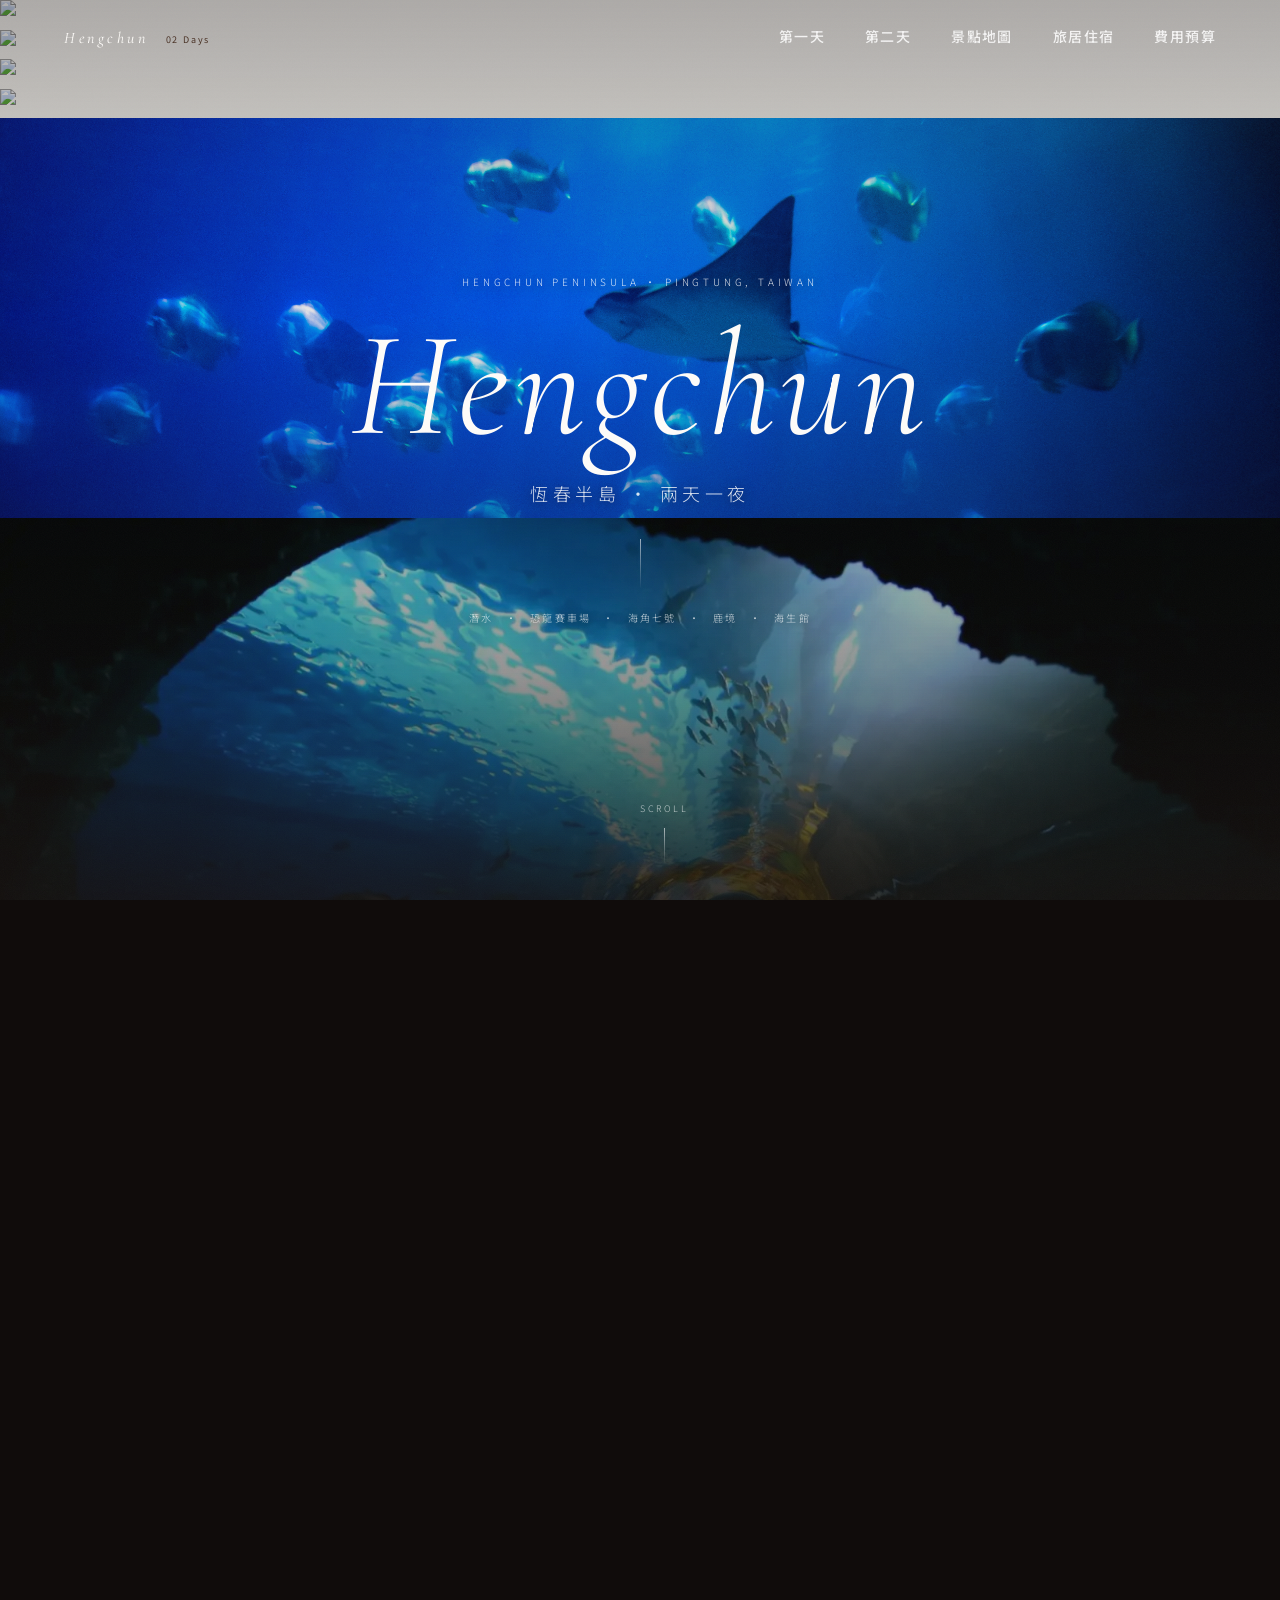
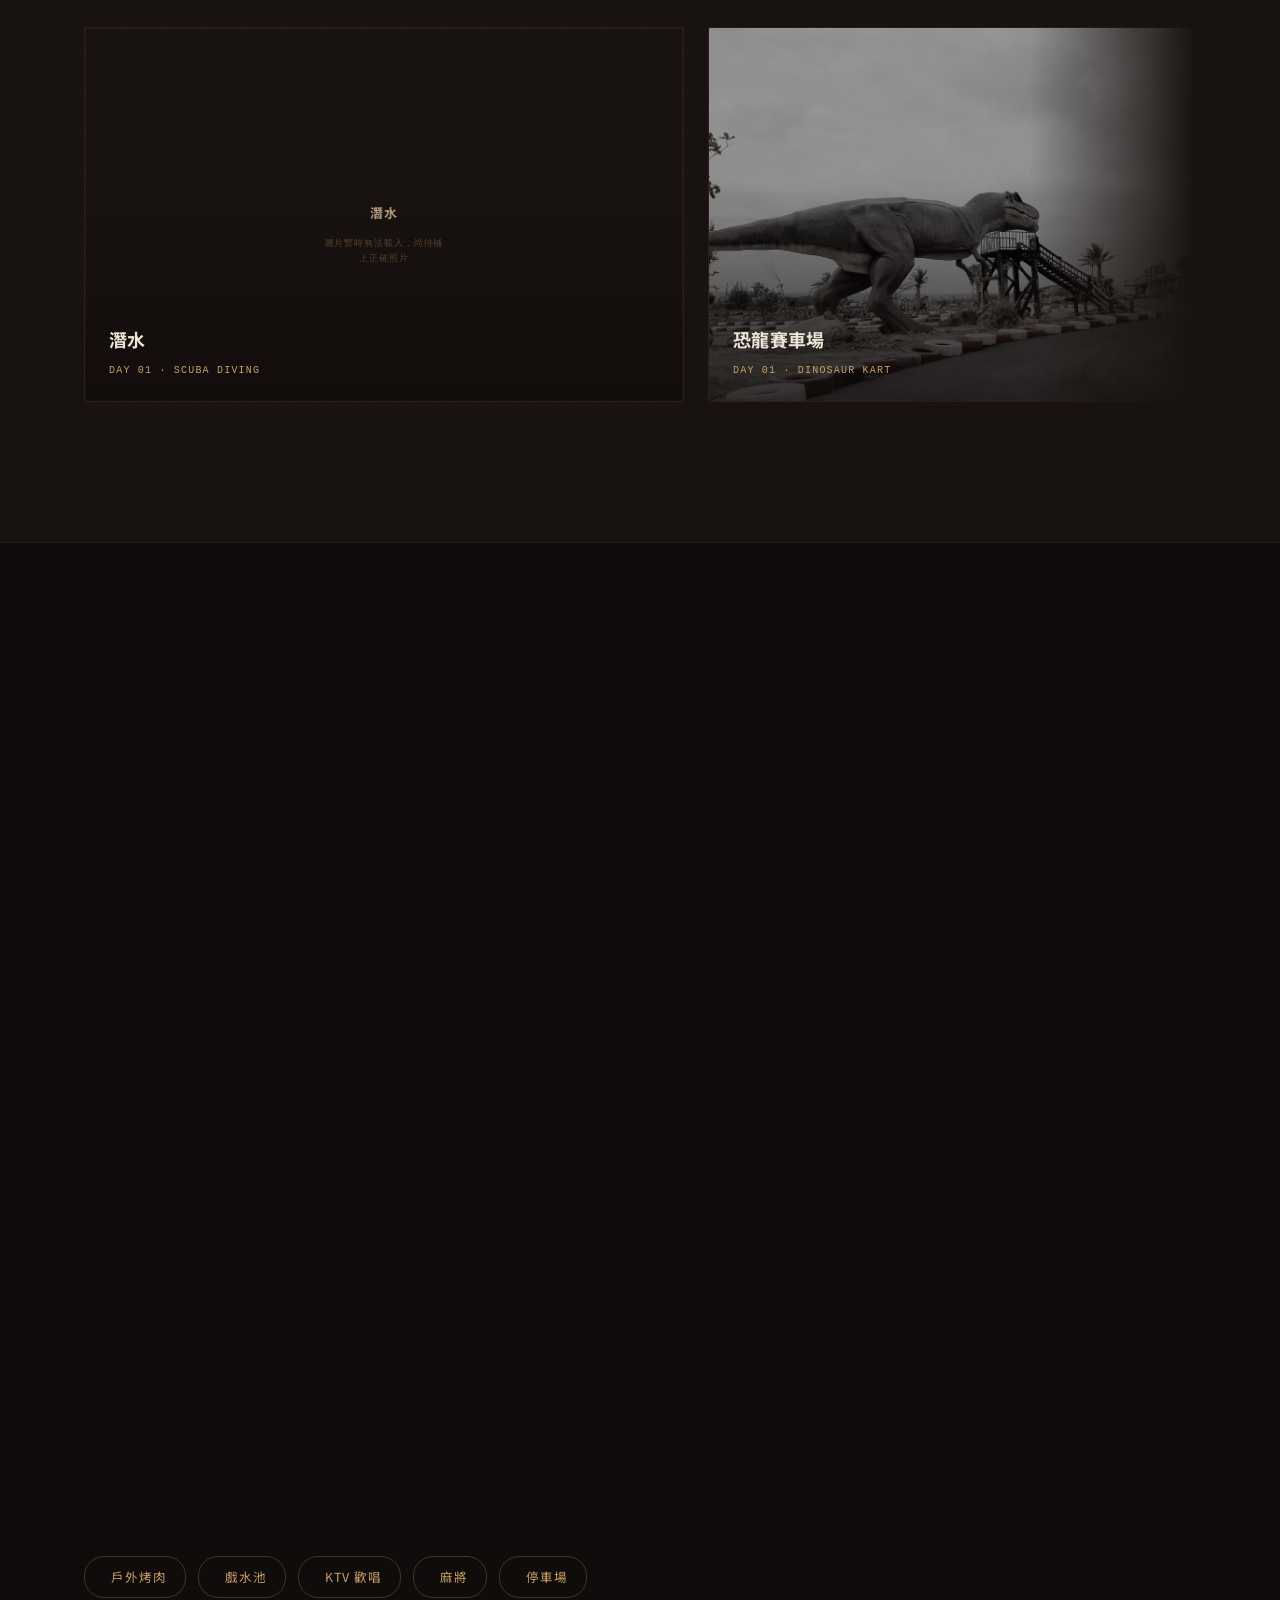
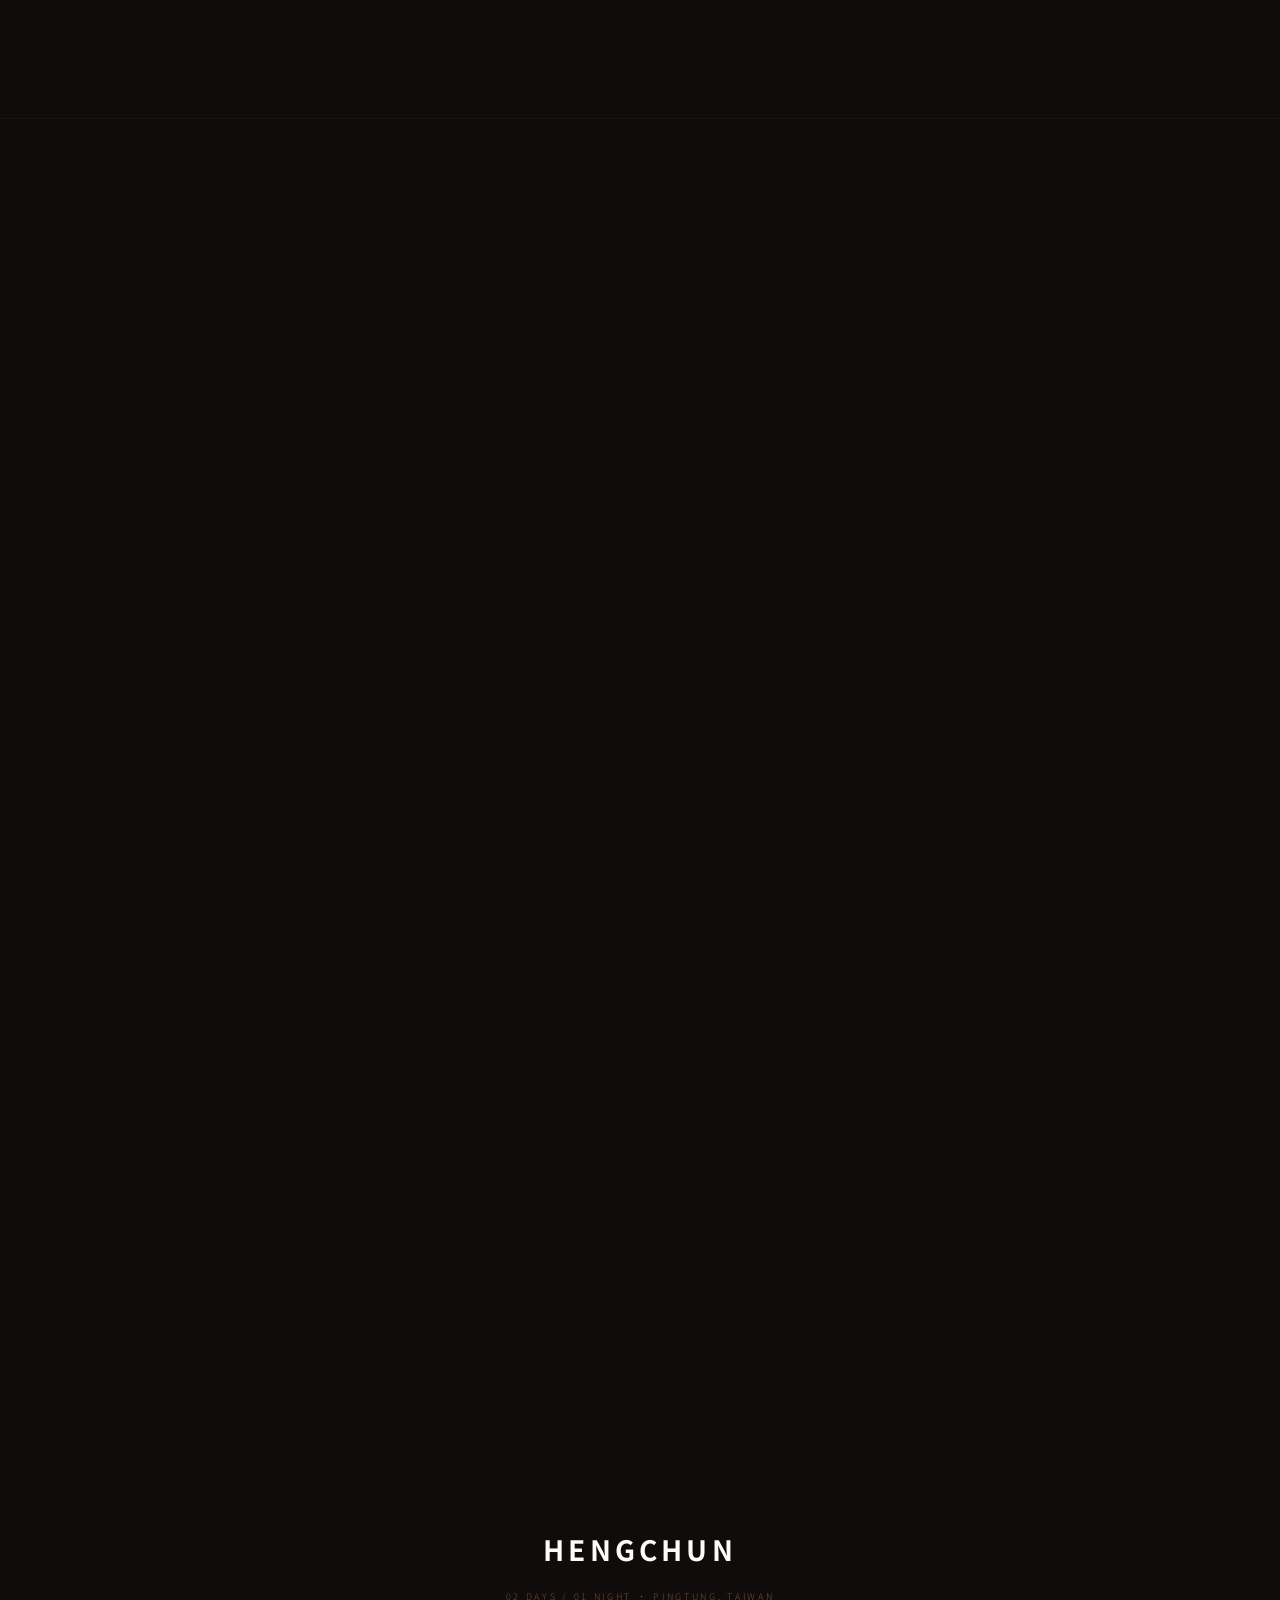
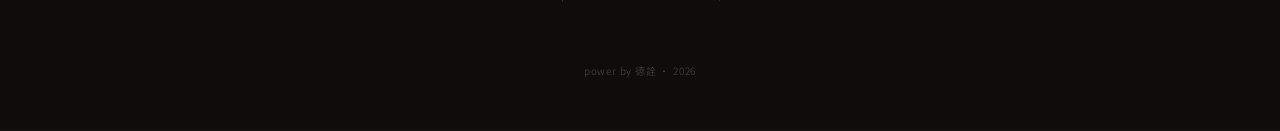
==== commit 57615a06: "Fix Chinese typography: line-height and letter-spacing" ====
--- a/恆春兩天一夜.html
+++ b/恆春兩天一夜.html
@@ -61,7 +61,8 @@
   font-family: var(--f-body);
   background: var(--c-25);
   color: var(--c-950);
-  line-height: 1.8;
+  line-height: 1.85;
+  letter-spacing: 0.05em;
   font-weight: 300;
   -webkit-font-smoothing: antialiased;
   overflow-x: hidden;
@@ -120,7 +121,7 @@
   border-radius: 2px;
 }
 
-h1, h2, h3 { font-family: var(--f-body); font-weight: 700; letter-spacing: -0.02em; color: var(--c-950); }
+h1, h2, h3 { font-family: var(--f-body); font-weight: 700; letter-spacing: 0.04em; color: var(--c-950); }
 
 .num { font-family: var(--f-body); font-weight: 700; }
 
@@ -622,7 +623,7 @@
   font-size: clamp(18px, 2.4vw, 26px);
   font-weight: 700;
   margin-top: 8px;
-  letter-spacing: -0.01em;
+  letter-spacing: 0.04em;
 }
 .day-meta {
   text-align: right;
@@ -1032,7 +1033,7 @@
   color: var(--white); display: flex; align-items: center; justify-content: center;
 }
 .drawer-body { padding: 36px var(--gutter) 64px; }
-.drawer-body h3 { font-size: 26px; margin: 16px 0 20px; letter-spacing: -0.02em; }
+.drawer-body h3 { font-size: 26px; margin: 16px 0 20px; letter-spacing: 0.02em; }
 .drawer-body p { color: var(--c-700); font-size: 13.5px; margin-bottom: 24px; line-height: 1.9; }
 .drawer-price-box {
   background: var(--c-50); border: 1px solid var(--c-200);
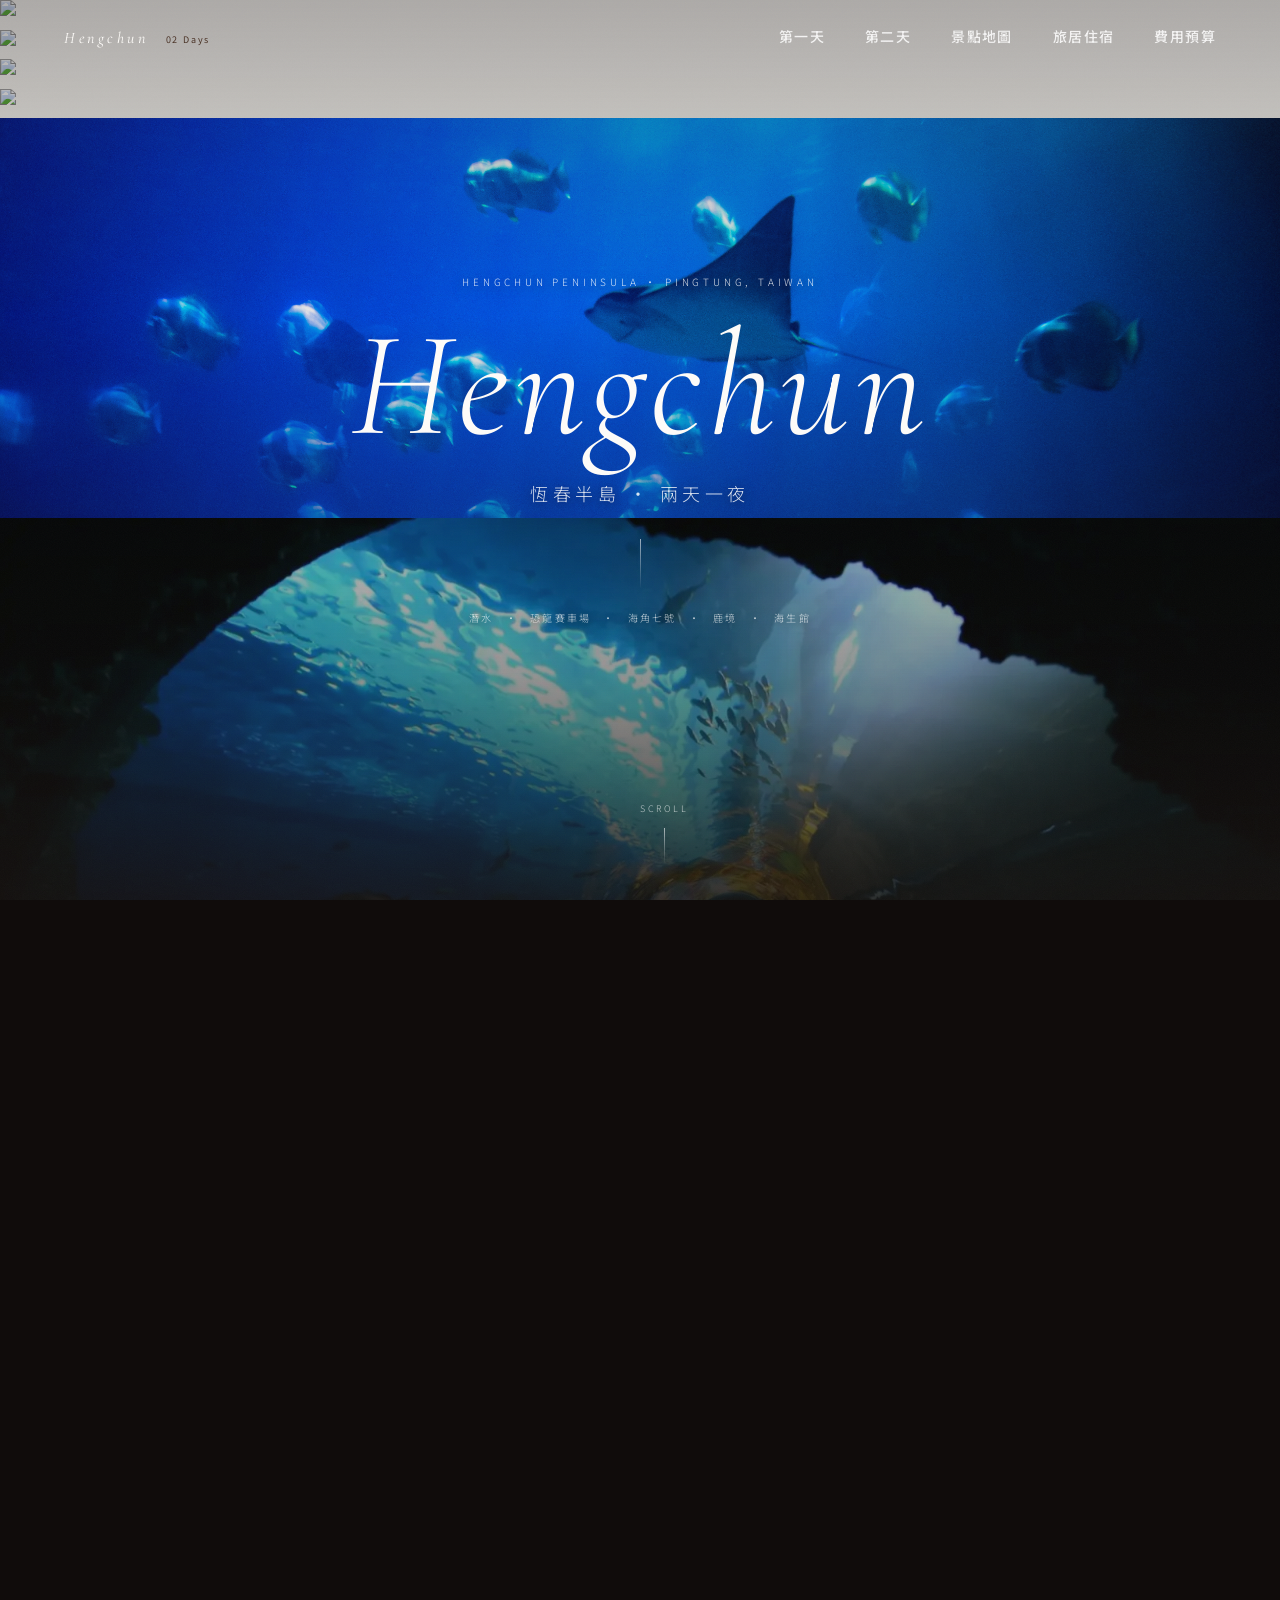
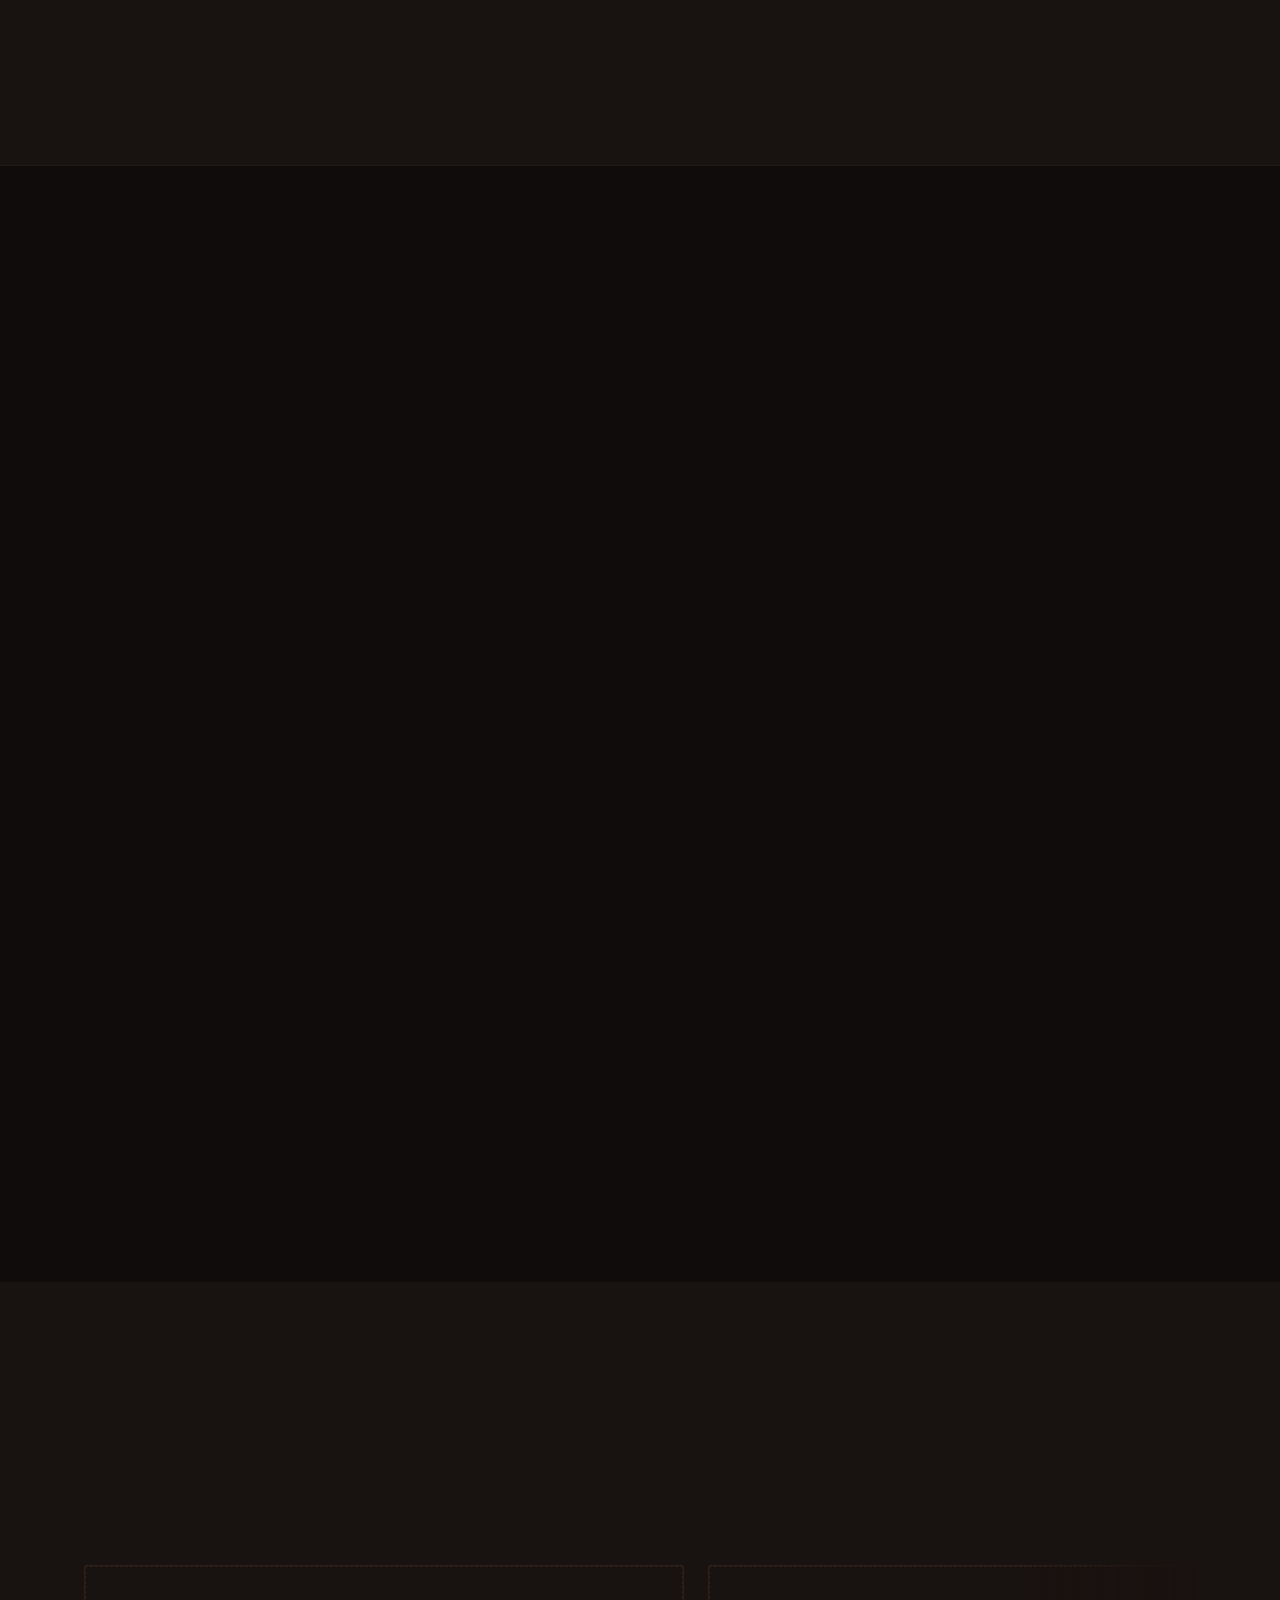
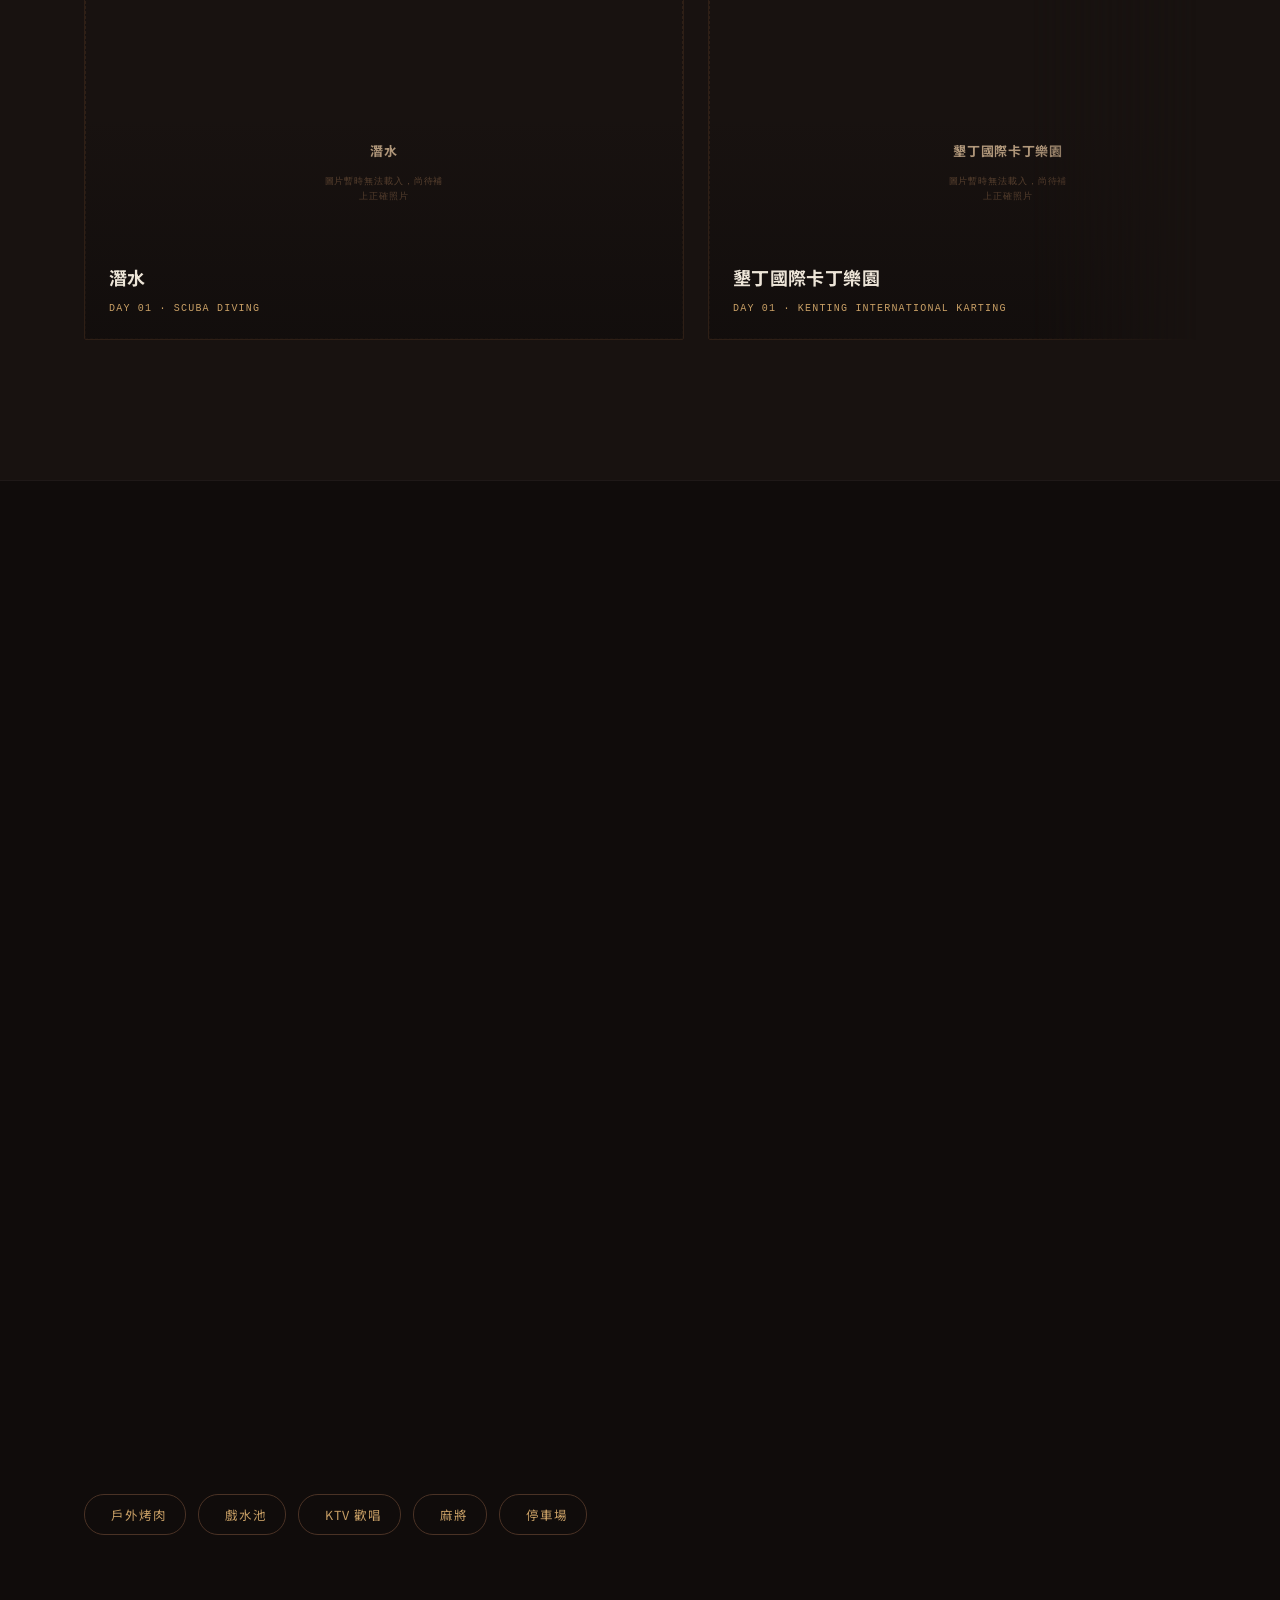
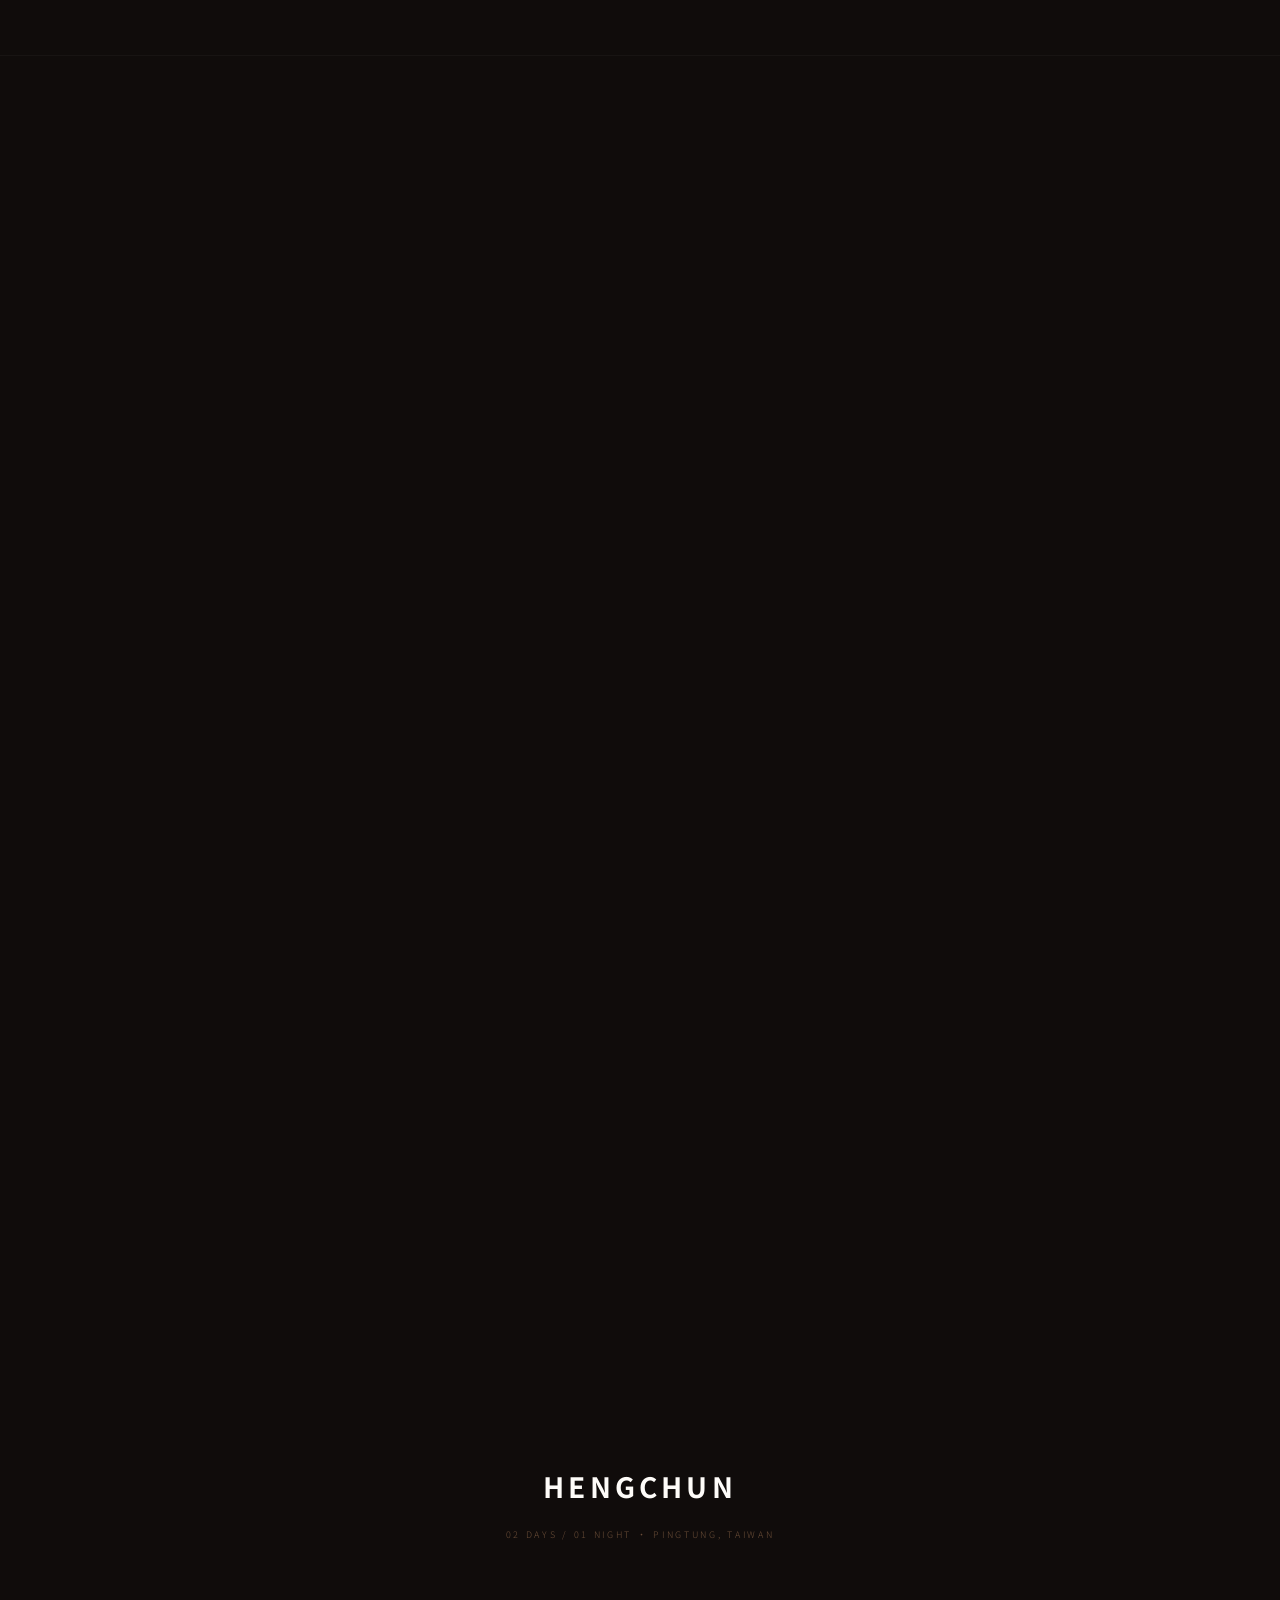
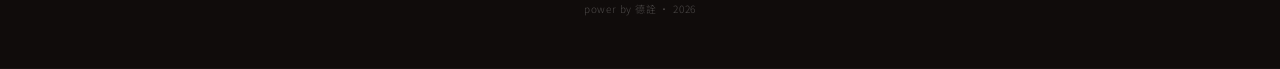
==== commit 4d5137b5: "Update kart: rename to 墾丁國際卡丁樂園, price 350/場, high-res images (2796×1864)" ====
--- a/恆春兩天一夜.html
+++ b/恆春兩天一夜.html
@@ -1348,18 +1348,19 @@
   },
   {
     id: "dinosaur-kart",
-    title: "恐龍賽車場",
-    en: "Dinosaur Kart",
+    title: "墾丁國際卡丁樂園",
+    en: "Kenting International Karting",
     day: 1,
     tag: "主線行程②",
     tagType: "main",
-    desc: "位於恆公路上的墾丁恐龍賽車場，以恐龍造景賽道聞名，卡丁車體驗每人 400 元；嘉選擇不參與此行程。",
+    desc: "位於恆公路上的墾丁國際卡丁樂園，引進義大利原裝進口超跑卡丁車，搭載 Honda-GX 引擎，賽道全長 900 公尺達國際標準規格。嘉選擇不參與此行程。",
     price: [
-      { label: "卡丁車（嘉不參與）", value: "$400／人" },
+      { label: "單人超跑卡丁車（嘉不參與）", value: "$350／場" },
     ],
-    note: "無需備註，此為恆春恐龍賽車場實景照片。",
+    note: "建議提前電話確認現場等候時間，旺季人多。",
     images: [
-      { src: "pic/kart.jpg", caption: "恐龍賽車場實景" },
+      { src: "https://commons.wikimedia.org/wiki/Special:FilePath/Outdoor_karting.jpg", caption: "墾丁國際卡丁樂園賽道" },
+      { src: "https://commons.wikimedia.org/wiki/Special:FilePath/Young_go-kart_driver.jpg", caption: "超跑卡丁車速度體驗" },
     ],
   },
   {
@@ -1439,11 +1440,11 @@
 
 // 費用表：完全依照 PDF「恆春兩天一夜．總行程與預算表」
 const people = [
-  { name:"詮", diving:2000, kart:400, deer:250, nmmba:0,   car:667, etc:67, insurance:65, gas:333, stay:1125, total:4907 },
-  { name:"祥", diving:2000, kart:400, deer:250, nmmba:450, car:667, etc:67, insurance:65, gas:333, stay:1125, total:5357 },
-  { name:"榮", diving:2000, kart:400, deer:250, nmmba:450, car:667, etc:67, insurance:65, gas:333, stay:1125, total:5357 },
-  { name:"源", diving:2000, kart:400, deer:250, nmmba:450, car:667, etc:67, insurance:65, gas:333, stay:1125, total:5357 },
-  { name:"傑", diving:400,  kart:400, deer:250, nmmba:450, car:667, etc:67, insurance:65, gas:333, stay:1750, total:4382 },
+  { name:"詮", diving:2000, kart:350, deer:250, nmmba:0,   car:667, etc:67, insurance:65, gas:333, stay:1125, total:4857 },
+  { name:"祥", diving:2000, kart:350, deer:250, nmmba:450, car:667, etc:67, insurance:65, gas:333, stay:1125, total:5307 },
+  { name:"榮", diving:2000, kart:350, deer:250, nmmba:450, car:667, etc:67, insurance:65, gas:333, stay:1125, total:5307 },
+  { name:"源", diving:2000, kart:350, deer:250, nmmba:450, car:667, etc:67, insurance:65, gas:333, stay:1125, total:5307 },
+  { name:"傑", diving:400,  kart:350, deer:250, nmmba:450, car:667, etc:67, insurance:65, gas:333, stay:1750, total:4332 },
   { name:"嘉", diving:1400, kart:0,   deer:250, nmmba:450, car:667, etc:67, insurance:65, gas:333, stay:1750, total:4982 },
 ];
 const itemLabels = { diving:"潛水", kart:"卡丁車", deer:"鹿境", nmmba:"海生館", car:"車資", etc:"ETC", insurance:"保險", gas:"油錢", stay:"住宿" };
